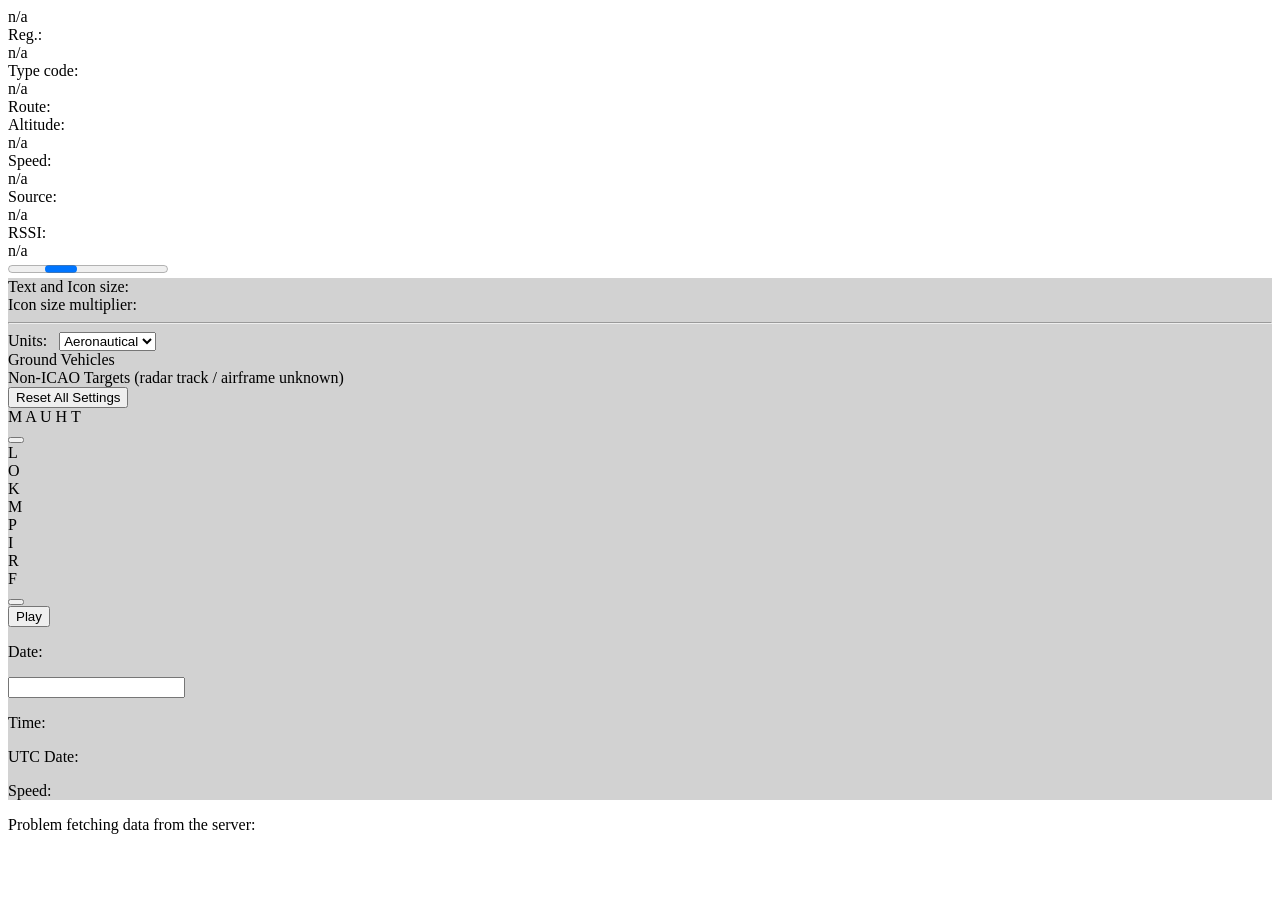
==== html/index.html @ 59467631 "Add M and A toggle Add Marine and Air toggle buttons to top menu" ====
﻿<!DOCTYPE HTML>
<html>
  <head>
    <meta name="description" content="tar1090 - ADS-B plane tracking interface">

    <meta charset="utf-8"/>
    <meta name="mobile-web-app-capable" content="yes">
    <meta name="apple-mobile-web-app-capable" content="yes">

    <meta name="viewport" content="user-scalable=no, initial-scale=1.0, minimum-scale=1.0, maximum-scale=1.0, minimal-ui" />

    <!-- HEAD_ANCHOR -->

    <!-- CSS_ANCHOR -->
    <link rel="stylesheet" href="libs/jquery-ui-1.13.2.min.css" type="text/css">
    <link rel="stylesheet" href="libs/ol-8.2.0.css" type="text/css" />
    <link rel="stylesheet" href="libs/ol-layerswitcher-4.1.1.css" type="text/css"/>
    <link rel="stylesheet" href="style.css" type="text/css" />

    <link rel="icon" type="image/png" href="images/tar1090-favicon.png">

    <title>tar1090</title>
  </head>

  <body>
    <!-- BODY_ANCHOR -->
    <div id="layout_container">

      <div id="highlighted_infoblock" style="pointer-events: none">
        <div class="highlightedTitle infoBlockSection">
          <div>
            <span class="identLarge"><span id="highlighted_callsign">n/a</span></span>
          </div>
          <div>
            <span class="identSmall"><span id="highlighted_pf_route"></span></span>
          </div>
        </div>
        <div class="infoBlockSection">
          <div>
            <div class="infoHeading"><span>Reg.: </span></div>
            <div class="infoData"><span id="highlighted_registration">n/a</span></div>
          </div>
          <div>
            <div class="infoHeading"><span>Type code: </span></div>
            <div class="infoData"><span id="highlighted_icaotype">n/a</span></div>
          </div>
          <div>
              <div id="routeRowHighlight" class="infoHeading"><span title="Reported flight origin and destination according to adsbdb.com">Route</span>:</div>
              <div class="infoData"><span id="highlighted_route"></span></div>
          </div>
          <div class="rSpacer">
          </div>
          <div>
            <div class="infoHeading"><span>Altitude: </span></div>
            <div class="infoData"><span id="highlighted_altitude">n/a</span></div>
          </div>
          <div>
            <div class="infoHeading"><span>Speed: </span></div>
            <div class="infoData"><span id="highlighted_speed">n/a</span></div>
          </div>
          <div class="rSpacer">
          </div>
          <div>
            <div class="infoHeading"><span>Source: </span></div>
            <div class="infoData"><span id="highlighted_source">n/a</span></div>
          </div>
          <div>
            <div class="infoHeading"><span>RSSI: </span></div>
            <div class="infoData"><span id="highlighted_rssi">n/a</span></div>
          </div>
        </div>
      </div>


      <div id="selected_infoblock" style="display: none">
        <div id="infoblock_close" class="infoblockCloseBox"></div>
        <div id="infoblock-container">

          <div class="highlightedTitle infoBlockSection">
            <div>
              <span class="identLarge" title="Callsign: Typically the air traffic control callsign or the aircraft's registration, as entered into the transponder by the pilot" id="selected_callsign">n/a</span>
            </div>
            <div id="selected_icao" title="ICAO hex ID: The aircraft's unique ICAO identification number shown in hexadecimal format as set in the aircrafts transponder (can be wrong, we will still display the data with the wrong hex)">
            </div>
            <div style="display: none" id="creditsSelected">
              <table class="infoSectionTable">
                <tr>
                  <td>
                    <span class=credits-image></span>
                  </td>
                  <td>
                    <span class=credits-text>aggregator.com</span>
                  </td>
                </tr>
              </table>
            </div>
          </div>
          <div id=anon_mlat_info class="infoBlockSection hidden">
            <div>
              <div class="infoHeading">
                <span>Non-ICAO hex, info:</span>
              </div>
            </div>
            <div class="rSpacer"></div>
            <div class="infoHeading">
              <span><a class="link" target="_blank" href="https://discussions.flightaware.com/t/flightaware-mlat-network-announcement/18874" rel="noreferrer">Anonymized MLAT result</a></span>
            </div>
            <div class="rSpacer"></div>
            <div class="rSpacer"></div>
            <div class="rSpacer"></div>
            <div class="rSpacer"></div>
            <div class="rSpacer"></div>
            <div class="rSpacer"></div>
            <div>
              <div class="infoHeading">
                <span>No <a class="link" target="_blank" href="https://en.wikipedia.org/wiki/Aviation_transponder_interrogation_modes#ICAO_24-bit_address" rel="noreferrer">ICAO 24 bit address</a></span>
              </div>
            </div>
          </div>
          <div id=tisb_info class="infoBlockSection hidden">
            <div class="infoHeading">
              <span>Non-ICAO hex, info:</span>
            </div>
            <div class="infoHeading">
              <span title="TIS-B link">
                <a class="link" target="_blank" href="https://skybrary.aero/articles/traffic-information-service-broadcast-tis-b" rel="noreferrer">ATC contact broadcast</a></span>
            </div>
            <div class="rSpacer">
            </div>
            <div class="infoHeading">
              This hex ID is dynamic and can't be connected to a type or registration
            </div>
            <div class="rSpacer">
            </div>
            <div class="infoHeading">
              Often corresponding MLAT contact for the same aircraft
            </div>
            <div class="infoHeading">
              <span>MLAT requires the contact to have a ModeS transponder and reception by 4 receivers</span>
            </div>
            <div class="infoHeading">
              <span><a class="link" target="_blank" href="https://en.wikipedia.org/wiki/Aviation_transponder_interrogation_modes#ICAO_24-bit_address" rel="noreferrer">What is a hex ID?</a></span>
            </div>
          </div>
          <div id=reg_info class="infoBlockSection">
            <table class="infoSectionTable">
              <tr id=pf_info_container class=>
                <td>
                  <div>
                    <span class="identMedium" id="selected_pf_info"> </span>
                  </div>
                </td>
              </tr>
              <tr id=photo_container>
                <td>
                  <div title="Aircraft Photo" id="selected_photo"></div>
                  <div id="copyrightInfo"></div>
                </td>
              </tr>
              <tr>
                <td>
                  <div class="infoHeading">
                    <span title="Registration: The alphanumeric registration code assigned by the country in which the aircraft is registered.">Reg.: </span>
                  </div>
                  <div class="infoData"><span id="selected_registration">n/a</span></div>
                </td>
              </tr>
              <tr>
                <td>
                  <div class="infoData">
                    <span title="Country of registration" id="selected_country">n/a</span>
                  </div>
                </td>
              </tr>
              <tr>
                <td>
                  <div class="infoHeading">
                    <span title="Database flags (military / PIA / LAD)">DB flags: </span>
                  </div>
                  <div class="infoData"><span id="selected_dbFlags">n/a</span></div>
                </td>
              </tr>
              <tr>
                <td>
                  <span class="infoHeading" title="ICAO type code (A320/B738)">Type: </span>
                  <span class="infoData" id="selected_icaotype"></span>
                </td>
              </tr>
              <tr>
                <td>
                  <span class="infoData" title="Year of Manufacture / Full Type" id="selected_typelong"></span>
                </td>
              </tr>
              <tr>
                <td>
                  <span class="infoData" title="" id="selected_ownop"></span>
                </td>
              </tr>
              <tr>
                <td>
                  <span class="infoHeading" title="ICAO type description (L/S/H Landplane/Seaplane/Helicopter 1/2/3/4 Number of P/T/J Reciprocating/Turboprop/Jet Engines">Type Desc.: </span>
                  <span class="infoData" id="selected_typedesc"></span>
                </td>
              </tr>
              <tr>
                <td>
                  <div class="infoHeading">
                    <span title="A 4-digit octal code assigned to the aircraft by Air Traffic Control">Squawk</span>:
                  </div>
                  <div class="infoData">
                    <span id="selected_squawk1"></span>
                  </div>
                </td>
              </tr>
              <tr id="routeRow" class="hidden">
                <td>
                  <div class="infoHeading">
                    <span title="Reported flight origin and destination according to adsbdb.com">Route</span>:
                  </div>
                  <div class="infoData">
                    <span id="selected_route"></span>
                  </div>
                </td>
              </tr>
              <tr id="photoLinkRow" class="hidden">
                <td>
                  <div class="infoHeading">
                    <span class="link" id="selected_photo_link"></span>
                  </div>
                </td>
              </tr>
            </table>
          </div>
          <button id="show_trace" type="button" class="greyButton">History</button>
          <div id="history_collapse" class="infoBlockSection" style="display: none">
            <div class="identSmall" id="trace_date">UTC day:
            </div>
            <div class="rSpacer">
            </div>
            <div>
              <input id=histDatePicker class="identSmall datepicker" value="Pick a date">
            </div>
            <div class="rSpacer">
            </div>
            <div>
              <button class="formButton" id="trace_back_1d">previous</button>
              <button class="formButton" id="trace_jump_1d">next</button>
            </div>
            <div class="rSpacer">
            </div>
            <div class="identSmall" id="leg_sel">
            </div>
            <div class="rSpacer">
            </div>
            <div>
              <button class="formButton" id="leg_prev">previous</button>
              <button class="formButton" id="leg_next">next</button>
            </div>
            <div class="rSpacer">
            </div>
            <div class="identSmall" id="trace_time">
            </div>
            <div class="rSpacer">
            </div>
            <div>
              <button class="formButton" id="tStop">stop</button>
              <button class="formButton" id="t1x">1x</button>
              <button class="formButton" id="t5x">5x</button>
            </div>
            <div class="rSpacer">
            </div>
            <div>
              <button class="formButton" id="t10x">10x</button>
              <button class="formButton" id="t20x">20x</button>
              <button class="formButton" id="t40x">40x</button>
            </div>
            <div class="rSpacer">
            </div>
            <div>
              Click on the trace line to start playback!
            </div>
          </div>
          <div class="sectionTitle">
            <div class="section-title-content">
              SPATIAL
            </div>
          </div>
          <div id=spatial_block class="infoBlockSection">
            <table class="infoSectionTable">
              <tr id=receiver_id_div class="infoBlockSection hidden">
                <td>
                  <span class="infoHeading" title="receiver id that supplied the position data">rId:</span>
                  <span class="infoData" id="receiver_id">n/a</span>
                </td>
              </tr>
              <tr>
                <td>
                  <span class="infoHeading" title="The speed of the aircraft over the ground.">Groundspeed:</span>
                  <span class="infoData" id="selected_speed1">n/a</span>
                </td>
              </tr>
              <tr>
                <td>
                  <span class="infoHeading" id="selected_altitude1_title" title="The uncorrected pressure-derived height of the aircraft above mean sea level (based on barometric pressure)">Baro. Altitude</span>:
                  <span class="infoData" id="selected_altitude1"></span>
                </td>
              </tr>
              <tr>
                <td>
                  <span class="infoHeading" id="selected_altitude_geom1_title" title="The geometric GPS derived altitude referenced to WGS84 ellipsoid (or reference EGM96 when enabled in the settings)">WGS84 Altitude</span>:
                  <span class="infoData" id="selected_altitude_geom1"></span>
                </td>
              </tr>
              <tr>
                <td>
                  <div class="infoHeading">
                    <span title="Rate of climb or descent">Vert. Rate</span>:
                  </div>
                  <div class="infoData">
                    <span id="selected_vert_rate">n/a</span>
                  </div>
                </td>
              </tr>

              <tr>
                <td>
                  <div class="infoHeading">
                    <span title="Direction the aircraft is traveling over the ground">Track</span>:
                  </div>
                  <div class="infoData">
                    <span id="selected_track1">n/a</span>
                  </div>
                </td>
              </tr>
              <tr>
                <td>
                  <div class="infoHeading">
                    <span title="Latitude and longitude coordinates of the aircraft's last known position">Pos.:</span>
                  </div>
                  <div class="infoData">
                    <span id="selected_position">n/a</span>
                  </div>
                </td>
              </tr>
              <tr>
                <td>
                  <div class="infoHeading">
                    <span title="Distance of the aircraft from your ADS-B site at its last known position">Distance</span>:
                  </div>
                  <div class="infoData">
                    <span id="selected_sitedist2">n/a</span>
                  </div>
                </td>
              </tr>


            </table>
          </div>
              <!-- SPATIAL -->

          <div class="sectionTitle">
            <div class="section-title-content">
              Signal
            </div>
          </div>
          <div class="infoBlockSection">

            <div>
              <div class="infoHeading">
                <span title="Data source for the reported aircraft data (e.g., ADS-B, MLAT, Other Mode S)">Source</span>:
              </div>
              <div class="infoData">
                <span id="selected_source">n/a</span>
              </div>
            </div>
            <div id="selected_showTrace_hide">
              <div>
                <div class="infoHeading">
                  <span title="Signal strength from this aircraft on your receiver in dBFS">RSSI</span>:
                </div>
                <div class="infoData">
                  <span id="selected_rssi1">n/a</span>
                </div>
              </div>
              <div>
                <div class="infoHeading">
                  <span title="Number of messages received from this aircraft per second (averaged over the last 2 update intervals)">Msg. Rate</span>:
                </div>
                <div class="infoData">
                  <span id="selected_message_rate">n/a</span>
                </div>
              </div>
              <div>
                <div class="infoHeading">
                  Messages:
                </div>
                <div class="infoData" id="selected_message_count">
                </div>
              </div>

              <div class="rSpacer">
              </div>

              <div>
                <div class="infoHeading">
                  <span title="Time in seconds since a position was received from this aircraft">Last Pos.</span>:
                </div>
                <div class="infoData">
                  <span id="selected_seen_pos">n/a</span>
                </div>
              </div>
              <div>
                <div class="infoHeading">
                  <span title="Time in seconds since a message was received from this aircraft">Last Seen</span>:
                </div>
                <div class="infoData">
                  <span id="selected_seen">n/a</span>
                </div>
              </div>
            </div>
          </div> <!-- Signal -->

          <div class="sectionTitle">
            <div class="section-title-content">
              FMS SEL
            </div>
          </div>
          <div class="infoBlockSection">
            <div>
              <div class="infoHeading">
                <span title="The selected altitude in the aircraft's flight management system">Sel. Alt.</span>:
              </div>
              <div class="infoData">
                <span id="selected_nav_altitude">n/a</span>
              </div>
            </div>
            <div>
              <div class="infoHeading">
                <span title="The selected heading in the aircraft's flight management system">Sel. Head.</span>:
              </div>
              <div class="infoData">
                <span id="selected_nav_heading">n/a</span>
              </div>
            </div>
          </div> <!-- FMS SEL -->

          <div class="sectionTitle">
            <div class="section-title-content">
              Wind
            </div>
          </div>
          <div class="infoBlockSection">
            <div>
              <div class="infoHeading">
                <span title="Calculated Wind speed">Speed</span>:
              </div>
              <div class="infoData">
                <span id="selected_ws">n/a</span>
              </div>
            </div>
            <div>
              <div class="infoHeading">
                <span title="Calculated wind is blowing out of this direction">Direction (from)</span>:
              </div>
              <div class="infoData">
                <span id="selected_wd">n/a</span>
              </div>
            </div>
            <div>
              <div class="infoHeading">
                <span title="Total (TAT) / Static (SAT/OAT) air temperature calculated using Mach and true airspeed">TAT / OAT</span>:
              </div>
              <div class="infoData">
                <span id="selected_temp">n/a</span>
              </div>
            </div>
          </div> <!-- Wind -->
          <div class="sectionTitle">
            <div class="section-title-content">
              Speed
            </div>
          </div>
          <div class="infoBlockSection">
            <div>
              <div class="infoHeading">
                <span title="The speed of the aircraft over the ground">Ground:</span>
              </div>
              <div class="infoData">
                <span id="selected_speed2">n/a</span>
              </div>
            </div>
            <div>
              <div class="infoHeading">
                <span title="True airspeed (the speed of the aircraft relative to the airmass in which it is flying)">True</span>:
              </div>
              <div class="infoData">
                <span id="selected_tas">n/a</span>
              </div>
            </div>
            <div>
              <div class="infoHeading">
                <span title="Indicated airspeed (the airspeed read directly from the airspeed indicator on the aircraft)">Indicated:</span>
              </div>
              <div class="infoData">
                <span id="selected_ias">n/a</span>
              </div>
            </div>
            <div>
              <div class="infoHeading">
                <span title="The ratio of the speed of the aircraft to the speed of sound in the surrounding space">Mach</span>:
              </div>
              <div class="infoData">
                <span id="selected_mach">n/a</span>
              </div>
            </div>
          </div>

          <div class="sectionTitle">
            <div class="section-title-content">
              Altitude
            </div>
          </div>
          <div class="infoBlockSection">
            <div>
              <div class="infoHeading">
                <span id="selected_altitude2_title" title="The uncorrected pressure-derived height of the aircraft above mean sea level (based on barometric pressure)">Barometric</span>:
              </div>
              <div class="infoData">
                <span id="selected_altitude2"></span>
              </div>
            </div>
            <div>
              <div class="infoHeading">
                <span title="Rate of climb or descent (derived from barometric altitude)">Baro. Rate</span>:
              </div>
              <div class="infoData">
                <span id="selected_baro_rate">n/a</span>
              </div>
            </div>
            <div>
              <div class="infoHeading">
                <span id="selected_altitude_geom2_title" title="The geometric GPS derived altitude referenced to WGS84 ellipsoid (or reference EGM96 when enabled in the settings)">WGS84</span>:
              </div>
              <div class="infoData">
                <span id="selected_altitude_geom2">n/a</span>
              </div>
            </div>
            <div>
              <div class="infoHeading fourColumnSection3">
                <span title="Rate of climb or descent (derived from avionics which may be inertial or GNSS/satellite-based)">Geom. Rate</span>:
              </div>
              <div class="infoData fourColumnSection4">
                <span id="selected_geom_rate">n/a</span>
              </div>
            </div>
            <div>
              <div class="infoHeading">
                <span title="The altimeter/QNH setting used by the aircraft's navigation systems">QNH</span>:
              </div>
              <div class="infoData">
                <span id="selected_nav_qnh">n/a</span>
              </div>
            </div>
          </div>

          <div class="sectionTitle">
            <div class="section-title-content">
              Direction
            </div>
          </div>
          <div class="infoBlockSection">
            <div>
              <div class="infoHeading">
                <span title="Direction the aircraft is traveling over the ground">Ground Track</span>:
              </div>
              <div class="infoData">
                <span id="selected_track2">n/a</span>
              </div>
            </div>
            <div>
              <div class="infoHeading">
                <span title="The aircraft's nose heading relative to true north">True Heading</span>:
              </div>
              <div class="infoData">
                <span id="selected_true_heading">n/a</span>
              </div>
            </div>
            <div>
              <div class="infoHeading">
                <span title="The aircraft's nose heading relative to magnetic north">Magnetic Heading</span>:
              </div>
              <div class="infoData">
                <span id="selected_mag_heading">n/a</span>
              </div>
            </div>
            <div>
              <div class="infoHeading">
                <span title="Magnetic Declination looked up from the World Magnetic Model">Magnetic Decl.</span>:
              </div>
              <div class="infoData">
                <span id="selected_mag_declination">n/a</span>
              </div>
            </div>
            <div>
              <div class="infoHeading">
                <span title="Rate of turn of the ground track">Track Rate</span>:
              </div>
              <div class="infoData">
                <span id="selected_trackrate">n/a</span>
              </div>
            </div>
            <div>
              <div class="infoHeading">
                <span title="The aircraft's roll angle">Roll</span>:
              </div>
              <div class="infoData">
                <span id="selected_roll">n/a</span>
              </div>
            </div>
          </div>

          <div class="sectionTitle">
            <div class="section-title-content">
              Stuff
            </div>
          </div>
          <div class="infoBlockSection">
            <div>
              <div class="infoHeading">
                <span title="The enabled navigation modes as reported by the aircraft (i.e., auto-pilot, Traffic Collision Avoidance System, altitude hold, approach, LNAV approach, and/or VNAV approach)">Nav. Modes</span>:
              </div>
              <div class="infoData">
                <span id="selected_nav_modes">n/a</span>
              </div>
            </div>
            <div>
              <div class="infoHeading">
                <span title="For ADS-B-equipped aircraft, the version of ADS-B to which the aircraft conforms, as reported by the aircraft">ADS-B Ver.</span>:
              </div>
              <div class="infoData">
                <span id="selected_version">n/a</span>
              </div>
            </div>
            <div>
              <div class="infoHeading">
                <span title="Aircraft category code as reported by the aircraft, this indicates the type of aircraft and, for airplanes, a relative indicator of its size">Category</span>:
              </div>
              <div class="infoData">
                <span id="selected_category">n/a</span>
              </div>
            </div>
            <div>
              <div class="infoHeading">
                <span id="selected_category_label">n/a</span>
              </div>
            </div>
          </div>

          <div class="sectionTitle">
            <div class="section-title-content">
              Accuracy
            </div>
          </div>
          <div class="infoBlockSection">
            <div>
              <div class="infoHeading">
                <span title="Navigation accuracy category of the position (95% bound on positions)">NAC<sub>P</sub></span>:
              </div>
              <div class="infoData">
                <span id="selected_nac_p">n/a</span>
              </div>
            </div>
            <div>
              <div class="infoHeading">
                <span title="Surveillance integrity level (probability of positions lying outside the claimed radius of containment)">SIL</span>:
              </div>
              <div class="infoData">
                <span id="selected_sil">n/a</span>
              </div>
            </div>
            <div>
              <div class="infoHeading">
                <span title="Navigation accuracy category of the velocity (95% bound on velocities)">NAC<sub>V</sub></span>:
              </div>
              <div class="infoData">
                <span id="selected_nac_v">n/a</span>
              </div>
            </div>
            <div>
              <div class="infoHeading">
                <span title="Whether the reported pressure altitude has been crosschecked against another source of pressure altitude">NIC<sub>BARO</sub></span>:
              </div>
              <div class="infoData">
                <span id="selected_nic_baro">n/a</span>
              </div>
            </div>
            <div>
              <div class="infoHeading">
                <span title="Radius of containment, the reported position of the aircraft is expected to be within this distance of the true position, with a failure rate defined by SIL">R<sub>C</sub></span>:
              </div>
              <div class="infoData">
                <span id="selected_rc">n/a</span>
              </div>
            </div>


          </div>

          <div class="bottom-info-container">
            <div class="bottom-info-text"> Learn more about Mode S data type by hovering over each data label.</div>
          </div>
          <div>
              <div class="infoHeading">
                  <span >Pos. epoch</span>:
              </div>
              <div class="infoData">
                  <span id="selected_pos_epoch">n/a</span>
              </div>
          </div>

          <div class="sectionTitle">
            <div class="section-title-content">
              Export KML
            </div>
          </div>
          <button id="export_kml_geom" onclick='exportKML("geom")'>geometric altitude (EGM96)</button>
          <button id="export_kml_geom_avg" onclick='exportKML("geom_avg")'>baro + avg.(EGM96 - baro)</button>
          <button id="export_kml_baro" onclick='exportKML("baro")'>uncorrected pressure alt.</button>

        </div>
      </div> <!-- selected_infoblock -->

      <div id="loader">
          <progress id="loader_progress"></progress>
      </div>

      <div id="map_container" style="background-color:#D2D2D2;">
        <!-- MAP_CONTAINER_ANCHOR -->
        <div id="map_canvas" style="background-color:#D2D2D2;">
        </div>
        <div id="iconTestCanvas" style="background-color:#D2D2D2;display:none;">
        </div>

        <div id="settings_infoblock">
          <div id="settings_close" class="settingsCloseBox"></div>
          <div class="settingsOptionContainer">
            <div class="settingsText">Text and Icon size:</div>
          </div>
          <div style="display: block; width: 100%;" id="userScaleSlider"></div>
          <div class="settingsOptionContainer">
            <div class="settingsText">Icon size multiplier:</div>
          </div>
          <div style="display: block; width: 100%;" id="iconScaleSlider"></div>
          <div class="rSpacer">
            <hr />
          </div>
          <div id="settingsLeft" class="settingsColumn">
            <div class="settingsOptionContainer">
              <label for="units_selector"><span class="infoBlockTitleText">Units:&nbsp;&nbsp;</span></label>
              <select name="units_selector" id="units_selector">
                <option value="nautical">Aeronautical</option>
                <option value="metric">Metric</option>
                <option value="imperial">Imperial</option>
              </select>
            </div>
            <div class="settingsOptionContainer">
              <div class="settingsCheckbox" id="groundvehicle_filter"></div>
              <div class="settingsText">Ground Vehicles</div>
            </div>
            <div class="settingsOptionContainer">
              <div class="settingsCheckbox" id="blockedmlat_filter"></div>
              <div class="settingsText">Non-ICAO Targets (radar track / airframe unknown) </div>
            </div>
          </div>
          <div id="settingsRight" class="settingsColumn">
            <div class="settingsOptionContainer">
              <button class="formButton" onclick="resetSettings();">Reset All Settings</button>
            </div>
          </div>
        </div>
        <div style="display: none" id="credits">
          <span class=credits-image></span>
          <span class=credits-text>aggregator.com</span>
        </div>
        <div id="header_top" class="infoHeading">
          <div class="buttonContainer">
            <span id="M" title="Toggle (M)arine / Ships" class="button activeButton" onclick="toggleMarine();"><span class="buttonText">M</span></span>
            <span id="A" title="Toggle (A)ir / Aircraft" class="button activeButton" onclick="toggleAir();"><span class="buttonText">A</span></span>
            <span id="U" title="only show the U2 and other military planes" class="button inActiveButton" onclick="toggleMilitary();"><span class="buttonText">U</span></span>
            <span id="H" title="(H)ome / Reset Map" class="button inActiveButton" onclick="resetMap();"><span class="buttonText">H</span></span>
            <span id="T" title="All (T)racks" class="button inActiveButton" onclick="selectAllPlanes();"><span class="buttonText">T</span></span>
          </div>
        </div>
        <div id="header_side" class="infoHeading">
          <div class="buttonContainer">
            <div id="toggle_sidebar_control">
              <button id="toggle_sidebar_button" class="show_sidebar sidebar_button " title="Toggle Sidebar"></button>
            </div>
            <div id="expand_sidebar_control">
              <button id="expand_sidebar_button" class="sidebar_button" title="Expand Sidebar" style="display: none;"></button>
            </div>
            <div id="fullscreenButton" class="svgButton fullscreenButton"></div>
            <div id="settingsCog" class="svgButton settingsCog"></div>
            <div id="L" title="Toggle (L)abels" class="button inActiveButton" onclick="toggleLabels();"><span class="buttonText">L</span></div>
            <div id="O" title="Toggle Label Extensi(O)ns" class="button inActiveButton" onclick="toggleExtendedLabels();"><span class="buttonText">O</span></div>
            <div id="K" title="Toggle Trac(K) Labels" class="button inActiveButton" onclick="toggleTrackLabels();"><span class="buttonText">K</span></div>
            <div class="buttonSpacer">
            </div>
            <div style="display: none" id="B" title="Toggle Map (B)rightness" class="button inActiveButton" onclick="toggles['MapDim'].toggle();"><span class="buttonText">B</span></div>
            <div class="buttonSpacer">
            </div>
            <div style="display: none" id="V" title="Table: only show aircraft in current (V)iew" class="button inActiveButton" onclick="toggleTableInView();"><span class="buttonText">V</span></div>
            <div id="M" title="Toggle (M)ultiSelect" class="button inActiveButton" onclick="toggleMultiSelect();"><span class="buttonText">M</span></div>
            <div class="buttonSpacer">
            </div>
            <div id="P" title="(P)ersistence mode" class="button inActiveButton" onclick="togglePersistence();"><span class="buttonText">P</span></div>
            <div id="I" title="(I)solate: only show selected aircraft" class="button inActiveButton" onclick="toggleIsolation();"><span class="buttonText">I</span></div>
            <div class="buttonSpacer">
            </div>
            <div id="R" title="Follow a (R)andom plane!" class="button inActiveButton" onclick="followRandomPlane();"><span class="buttonText">R</span></div>
            <div id="F" title="(F)ollow" class="button inActiveButton" onclick="toggleFollow();"><span class="buttonText">F</span></div>
          <!--< div id="RP" title="Replay" class="button inActiveButton" onclick="showReplayBar();"><span class="buttonText">RP</span></div>-->
          </div>
        </div>
        <div id="altitude_chart" class="ol-unselectable ol-control altitudeFeet">
          <button id="altitude_chart_button"></button>
        </div>
        <div id="replayBar">
          <button id="replayPlay" >Play</button>
          <p id="replayDateHint" >Date:</p>
          <p id="replayDateHintLocal" ></p>
          <input type="text" class="datepicker" id="replayDatepicker" >
          <p id="replayTimeHint"  >Time:</p>
          <p id="hourSelect"></p>
          <p id="minuteSelect"></p>
          <p id="replayTimeZone">UTC Date:</p>
          <p id="replaySpeedHint">Speed:</p>
          <p id="replaySpeedSelect"></p>
          <p id="replayLoading"></p>
          <p></p>
        </div> <!-- replayBar -->

      </div> <!-- map_container-->

      <div id="sidebar_container" style="display: none; height: 100%;">
        <div id="splitter" class="ui-resizable-handle ui-resizable-w" style="display: none;"></div>
        <div id="sidebar_canvas">

          <div id="sidebar-table">
            <table style="width: 100%">
              <tr>
                <td>
                  <button id="shrink_sidebar_button" class="shrink_sidebar hidden sidebar_button" title="Show Map"></button>
                </td>
              </tr>

              <tr id='aggregator_header' class="infoblock_row hidden">
                <td style="text-align: center">
                  <div>
                    <span class="largeText">Improve Coverage:<br><a class="largeText" target="_blank" href="https://aggregator.com/how-to-feed/">aggregator.com</a></span>
                  </div>
                  <div class="rSpacer"></div>
                  <div class="rSpacer"></div>
                  <div class="rSpacer"></div>
                  <div>
                    <span class="largeText">
                      <a class="largeText" target="_blank" href="https://aggregator.com/faq/">FAQ</a>
                      &emsp;&emsp;
                      <a class="largeText" target="_blank" href="https://aggregator.com/map-help/">Map Help</a>
                    </span>
                  </div>
                  <div class="rSpacer">
                  </div>
                </td>
              </tr>
              <tr id="imageConfigHeader" class="infoblock_row hidden">
                <td style="text-align: center">
                  <div>
                    <span class="largeText"><a id="imageConfigLink" class="largeText" target="_blank" href="/">ADSB Feeder Image Config</a></span>
                  </div>
                </td>
              </tr>

              <tr class="infoblock_heading">
                <td style="text-align: right" class="infoBlockTitleText">
                  <span id="webinterface_pre"></span>
                  <span class="link"><a href="https://github.com/wiedehopf/tar1090#tar1090" target="_blank" id="webinterface_link">tar1090</a></span>
                  <span id="webinterface_version"></span>
                  <span id="decoder_pre"></span>
                  <span class="link"><a href="" target="_blank" id="decoder_link"></a></span>
                  <span id="decoder_version"></span>
                </td>
              </tr>
              <tr class="rSpacer">
                <td></td>
              </tr>
              <tr><td>
              <table style="width: 100%" id="mp3player" class="hidden"></table>
              </td></tr>
              <tr>
                <td>
                  <table style="width: 100%">
                    <tr class="infoblock_heading">
                      <td style="width: 50%"><span class="infoBlockTitleText">Total Aircraft:</span> <span id="dump1090_total_ac">n/a</span></td>
                      <td id="dump1090_message_rate_td"><span class="infoBlockTitleText">Messages:</span> <span id="dump1090_message_rate">n/a</span>/sec</td>
                    </tr>
                    <tr class="infoblock_body">
                      <td style="width: 50%"><span id="with_positions" class="infoBlockTitleText">With Position:</span> <span id="dump1090_total_ac_positions">n/a</span></td>
                      <td id="dump1090_total_history_td"><span class="infoBlockTitleText">History:</span> <span id="dump1090_total_history">n/a</span> positions</td>
                    </tr>
                  </table>
                  <table style="width: 100%" id="infoblock_altimeter" class="hidden">
                    <tr>
                      <td>
                        <form id="altimeter_form">
                          <span class="infoBlockTitleText">Altimeter:</span>
                          <span> <input id="altimeter_input" type="number" step="0.01" value="29.92" class="searchInput"></span>
                          <span> <button class="formButton" type="submit">Set</button></span>
                          <span> <button class="formButton" type="button" id="altimeter_set_standard">Standard</button>
                          <span> <button class="formButton" type="button" disabled id="altimeter_set_selected">From Plane</button>
                        </form>
                      </td>
                    </tr>
                  </table>
                </td>
              </tr>
            </table>

            <!-- ABOVE_TABS_ANCHOR -->

            <div id="tabs" style="min-height: 10px; overflow: auto">
              <ul>
                <li><a href="#tab-search">Search</a></li>
                <li><a href="#tab-filters">Filters</a></li>
                <li><a href="#tab-columns">Columns</a></li>
              </ul>
              <div id="tab-search">
                <table id="tab-search-table" cellpadding="0" cellspacing="0">
                  <tr>
                    <td>
                      <form id="search_form">
                        <div class="infoBlockTitleText">Search:</div>
                        <input id="search_input" name="searchBox" type="text" class="searchInput" maxlength="128" title="Searches on the hex ID, callsign, registration, and type.">
                        <button class="formButton" type="submit">Search</button>
                        <button class="formButton" type="button" id="search_clear_button">Clear Search</button>
                      </form>
                    </td>
                  </tr>
                  <tr>
                    <td>
                      <form id="jump_form">
                        <div class="infoBlockTitleText">Jump to Airport or Latitude, Longitude:</div>
                        <input id="jump_input" name="jumpBox" type="text" class="searchInput" maxlength="128" title="Search by airport code like KATL, ZBAA, or LAX">
                        <button class="formButton" type="submit">Jump</button>
                        <button class="formButton" type="button" id="jump_clear_button">Clear</button>
                      </form>
                    </td>
                  </tr>
                </table>
                <div class="warning" id="search_warning" style="display:none">
                </div>
              </div>
              <div id="tab-filters">
                <table cellpadding="0" cellspacing="0" id="filterTable">
                  <tbody>
                    <tr>
                      <td>
                        <form id="altitude_filter_form">
                          <div class="infoBlockTitleText">Filter by altitude:</div>
                          <input id="altitude_filter_min" name="minAltitude" type="text" class="altitudeFilterInput" maxlength="6">
                          <label for="altitude_filter_min" class="altitudeUnit"></label>
                          <span> to </span>
                          <input id="altitude_filter_max" name="maxAltitude" type="text" class="altitudeFilterInput" maxlength="6">
                          <label for="altitude_filter_max" class="altitudeUnit"></label>
                          <button class="formButton" type="submit">Filter</button>
                          <button class="formButton" id="altitude_filter_reset_button">Reset</button>
                        </form>
                      </td>
                    </tr>
                  </tbody>
                </table>
                <table style="width: 100%" cellpadding="0" cellspacing="0" id="filterTable2">
                  <tbody>

                    <tr>
                      <td>
                        <form id="source_filter_form">
                          <div class="infoBlockTitleText">Filter by source:</div>
                          <table>
                            <tr><td>
                              <ol id="sourceFilter" class="buttonFilter"></ol>
                            </td></tr>
                            <tr><td>
                              <button class="formButton" type="submit">Filter</button>
                              <button class="formButton" id="source_filter_reset_button">Reset</button>
                            </td></tr>
                          </table>
                        </form>
                      </td>
                    </tr>

                    <tr>
                      <td>
                        <form id="flag_filter_form">
                          <div class="infoBlockTitleText">Filter by DB flags:</div>
                          <table>
                            <tr><td>
                              <ol id="flagFilter" class="buttonFilter"></ol>
                            </td></tr>
                            <tr><td>
                              <button class="formButton" type="submit">Filter</button>
                              <button class="formButton" id="flag_filter_reset_button">Reset</button>
                            </td></tr>
                          </table>
                        </form>
                      </td>
                    </tr>
                  </tbody>
                </table>
                <table cellpadding="0" cellspacing="0" id="filterTable3">
                  <tbody>
                  </tbody>
                </table>
              </div>
              <div id="tab-columns">
                <ul id="sortableColumns"></ul>
              </div>
            </div>

            <table id="planesTable" style="width: 100%">
            </table>

            <div id="legend" class="legend">
            </div>

            <!-- BELOW_LEGEND_ANCHOR -->
          </div>

        </div> <!-- sidebar_canvas -->

      </div> <!-- sidebar_container -->

    </div> <!-- layout_container -->

    <div id="update_error" class="hidden error_box">
      Problem fetching data from the server:<br>
      <span id="update_error_detail"></span>
    </div>

    <div id="timers_paused" class="hidden error_box">
      <span id="timers_paused_detail"></span>
    </div>

    <div id="generic_error" class="hidden error_box">
      <span id="generic_error_detail"></span><br>
    </div>

    <div id="inaccurate_warning" class='identSmall hidden inaccurate_warning' ></div>
    <div id="js_error" class="hidden"></div>
    <div id="container_splitter"></div>

    <script>let databaseFolder = "db2";</script>
    <!-- JS_ANCHOR1 -->
    <script src="libs/jquery-3.6.1.min.js"></script>
    <script src="libs/elm-pep-01.js"></script>
    <script src="libs/jquery-ui-1.13.2.min.js"></script>
    <script src="libs/jquery.ui.touch-punch-1.0.8.js"></script>
    <script src="libs/zstddec-tar1090-0.0.5.js"></script>

    <!-- ol-custom bundling created using https://github.com/wiedehopf/ol-rollup-->
    <script src="libs/ol-custom-10.6.1.js"></script>

    <!-- JS_ANCHOR2 -->
    <script src="early.js"></script>

    <script src="defaults.js"></script>
    <script src="config.js"></script>
    <script src="dbloader.js"></script>
    <script src="registrations.js"></script>
    <script src="formatter.js"></script>
    <script src="flags.js"></script>
    <script src="layers.js"></script>
    <script src="geomag2020.js"></script>
    <script src="markers.js"></script>

    <!-- JS_ANCHOR3 -->
    <script src="planeObject.js"></script>
    <script src="script.js"></script>

    <link rel="preload" as="image" crossOrigin="anonymous" href="images/sprites.png">

  </body>
</html>
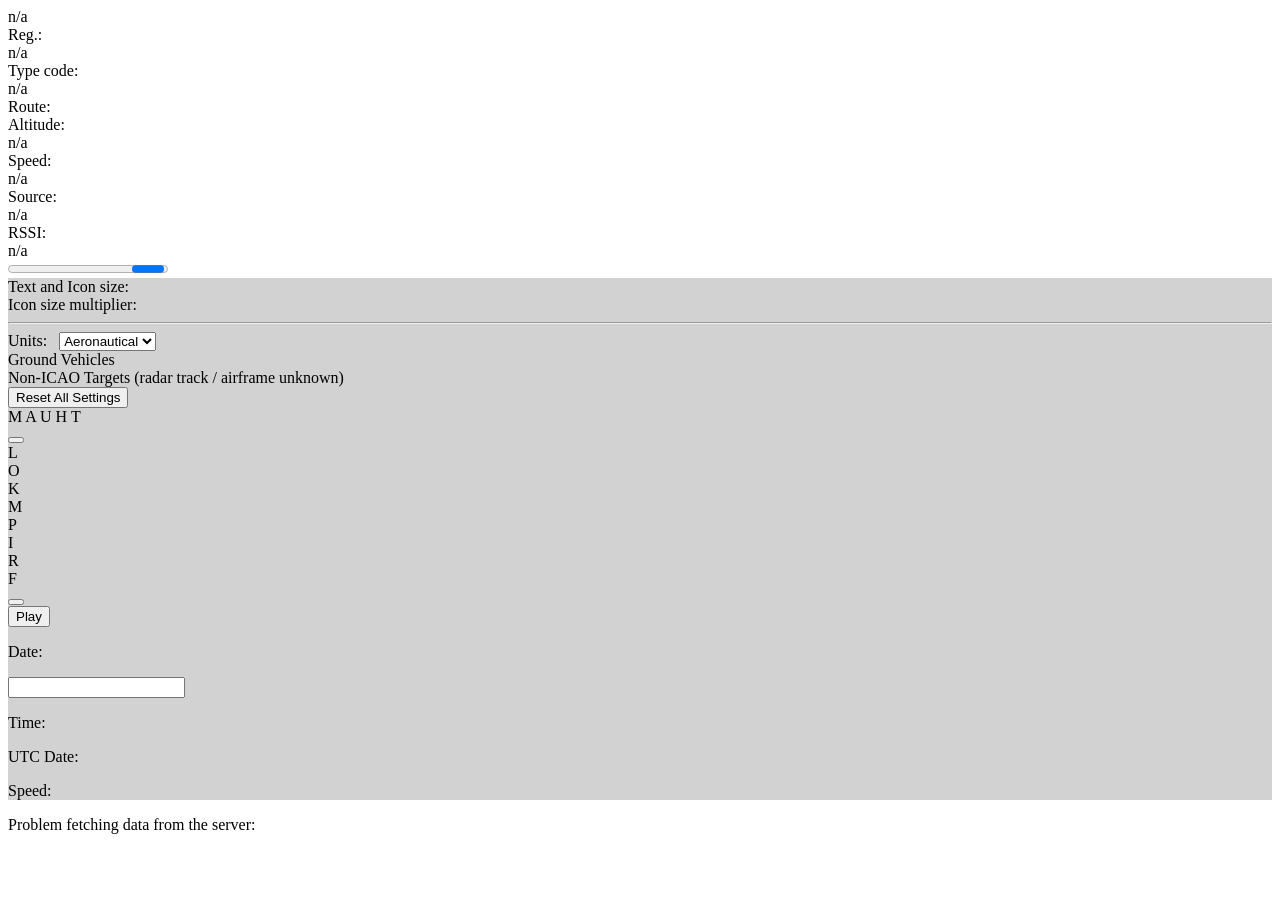
==== commit c4bbb0f3: "Update M and A filtering Also removed DB Flags row from side info block" ====
--- a/html/index.html
+++ b/html/index.html
@@ -1,4 +1,4 @@
-﻿<!DOCTYPE HTML>
+<!DOCTYPE HTML>
 <html>
   <head>
     <meta name="description" content="tar1090 - ADS-B plane tracking interface">
@@ -174,14 +174,6 @@
               </tr>
               <tr>
                 <td>
-                  <div class="infoHeading">
-                    <span title="Database flags (military / PIA / LAD)">DB flags: </span>
-                  </div>
-                  <div class="infoData"><span id="selected_dbFlags">n/a</span></div>
-                </td>
-              </tr>
-              <tr>
-                <td>
                   <span class="infoHeading" title="ICAO type code (A320/B738)">Type: </span>
                   <span class="infoData" id="selected_icaotype"></span>
                 </td>
@@ -786,7 +778,7 @@
           <div class="buttonContainer">
             <span id="M" title="Toggle (M)arine / Ships" class="button activeButton" onclick="toggleMarine();"><span class="buttonText">M</span></span>
             <span id="A" title="Toggle (A)ir / Aircraft" class="button activeButton" onclick="toggleAir();"><span class="buttonText">A</span></span>
-            <span id="U" title="only show the U2 and other military planes" class="button inActiveButton" onclick="toggleMilitary();"><span class="buttonText">U</span></span>
+            <span id="U" title="only show military, search & rescue and law enforcement traffic" class="button inActiveButton" onclick="toggleMilitary();"><span class="buttonText">U</span></span>
             <span id="H" title="(H)ome / Reset Map" class="button inActiveButton" onclick="resetMap();"><span class="buttonText">H</span></span>
             <span id="T" title="All (T)racks" class="button inActiveButton" onclick="selectAllPlanes();"><span class="buttonText">T</span></span>
           </div>
@@ -881,16 +873,15 @@
                 </td>
               </tr>
 
-              <tr class="infoblock_heading">
-                <td style="text-align: right" class="infoBlockTitleText">
-                  <span id="webinterface_pre"></span>
-                  <span class="link"><a href="https://github.com/wiedehopf/tar1090#tar1090" target="_blank" id="webinterface_link">tar1090</a></span>
-                  <span id="webinterface_version"></span>
-                  <span id="decoder_pre"></span>
-                  <span class="link"><a href="" target="_blank" id="decoder_link"></a></span>
-                  <span id="decoder_version"></span>
-                </td>
-              </tr>
+			  <tr class="infoblock_heading">
+			    <td style="text-align: right" class="infoBlockTitleText">
+			      <a href="https://www.mlat.uk" target="_blank" id="webinterface_link">
+			        <img src="https://www.mlat.uk/user/themes/quark/images/logo/mlat%20uk%20logo%20new.png"
+			             alt="mlat.uk"
+			             style="height:36px; vertical-align:right;">
+			      </a>
+			    </td>
+			  </tr>
               <tr class="rSpacer">
                 <td></td>
               </tr>
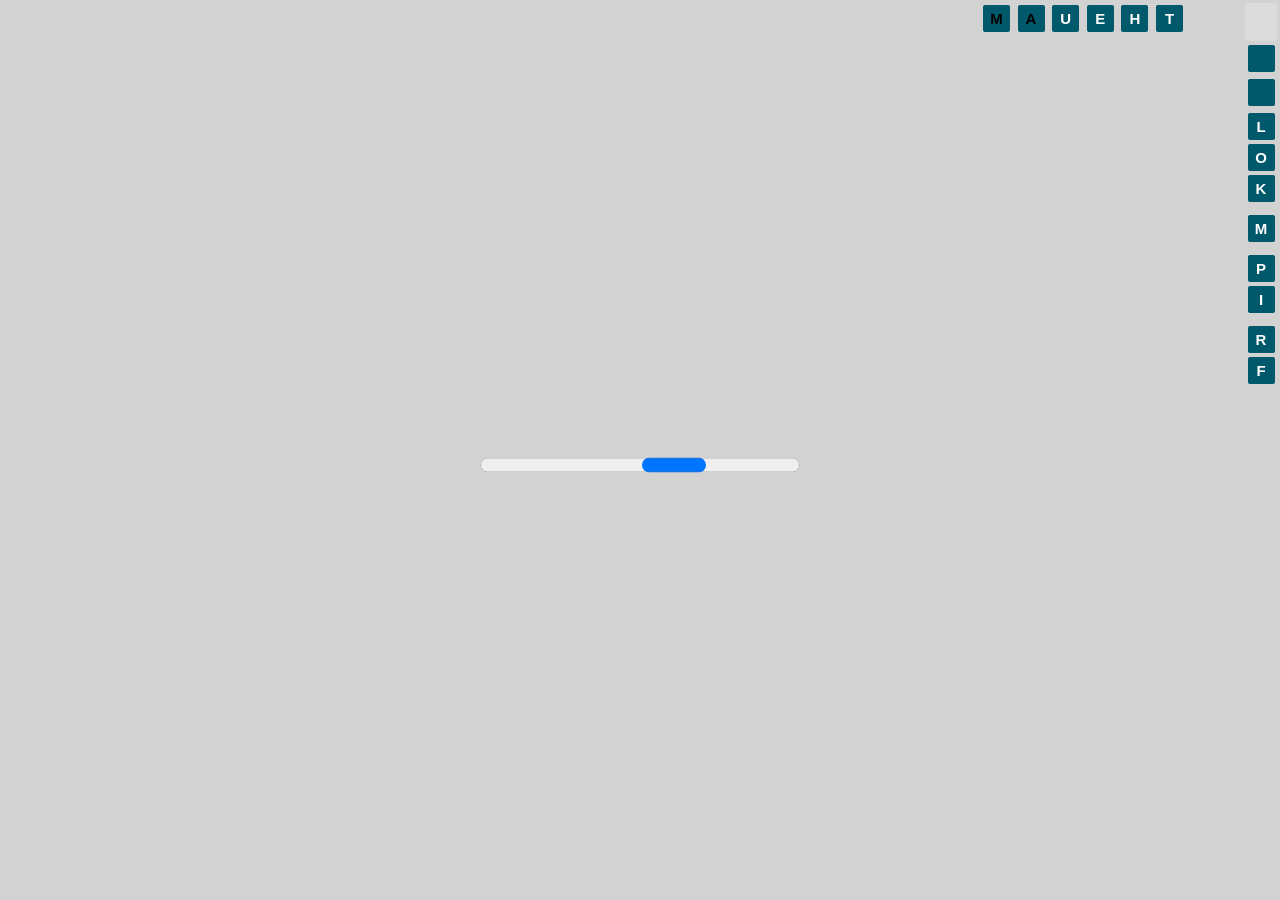
==== commit 22964b22: "Update index.html" ====
--- a/html/index.html
+++ b/html/index.html
@@ -776,9 +776,10 @@
         </div>
         <div id="header_top" class="infoHeading">
           <div class="buttonContainer">
-            <span id="M" title="Toggle (M)arine / Ships" class="button activeButton" onclick="toggleMarine();"><span class="buttonText">M</span></span>
-            <span id="A" title="Toggle (A)ir / Aircraft" class="button activeButton" onclick="toggleAir();"><span class="buttonText">A</span></span>
+            <span id="M" title="Toggle Marine / Ships" class="button activeButton" onclick="toggleMarine();"><span class="buttonText">M</span></span>
+            <span id="A" title="Toggle Air / Aircraft" class="button activeButton" onclick="toggleAir();"><span class="buttonText">A</span></span>
             <span id="U" title="only show military, search & rescue and law enforcement traffic" class="button inActiveButton" onclick="toggleMilitary();"><span class="buttonText">U</span></span>
+			<span id="E" title="only show emergency" class="button inActiveButton" onclick="toggleEmergency();"><span class="buttonText">E</span></span>
             <span id="H" title="(H)ome / Reset Map" class="button inActiveButton" onclick="resetMap();"><span class="buttonText">H</span></span>
             <span id="T" title="All (T)racks" class="button inActiveButton" onclick="selectAllPlanes();"><span class="buttonText">T</span></span>
           </div>
@@ -802,7 +803,7 @@
             <div class="buttonSpacer">
             </div>
             <div style="display: none" id="V" title="Table: only show aircraft in current (V)iew" class="button inActiveButton" onclick="toggleTableInView();"><span class="buttonText">V</span></div>
-            <div id="M" title="Toggle (M)ultiSelect" class="button inActiveButton" onclick="toggleMultiSelect();"><span class="buttonText">M</span></div>
+            <div id="M" title="Toggle MultiSelect" class="button inActiveButton" onclick="toggleMultiSelect();"><span class="buttonText">M</span></div>
             <div class="buttonSpacer">
             </div>
             <div id="P" title="(P)ersistence mode" class="button inActiveButton" onclick="togglePersistence();"><span class="buttonText">P</span></div>
--- a/html/style.css
+++ b/html/style.css
@@ -0,0 +1,935 @@
+:root {
+    --SCALE: 1;
+    --BGCOLOR1: #F8F8F8;
+    --BGCOLOR2: #CCCCCC;
+    --ACCENT: #00596b;
+    --FS1: calc( 10px * var(--SCALE));
+    --FS2: calc( 13px * var(--SCALE));
+    --FS3: calc( 17px * var(--SCALE));
+    --TXTCOLOR1: #003f4b;
+    --TXTCOLOR2: #050505;
+    --TXTCOLOR3: #101010;
+}
+
+html, body {
+    -ms-overflow-style: -ms-autohiding-scrollbar;
+    margin: calc( 0px * var(--SCALE));
+    padding: calc( 0px * var(--SCALE));
+    background: var(--BGCOLOR1);
+    background-color: var(--BGCOLOR1);
+    font-family: "Helvetica Neue", Helvetica, Verdana, sans-serif;
+    font-size: var(--FS2);
+    overflow: hidden;
+    height: 100%;
+    color: var(--TXTCOLOR2);
+}
+
+select {
+    font-size: var(--FS2);
+    height: calc(22px * var(--SCALE));
+}
+
+#planesTable {
+    font-size: var(--FS2);
+    white-space: nowrap;
+    cursor: default;
+}
+
+#layout_container {
+    display: flex;
+    height: 100%;
+}
+
+#selected_infoblock {
+    position: absolute;
+    left: 0px;
+    bottom: 0px;
+    width:  calc(180px * var(--SCALE));
+    height: 100%;
+    overflow: auto;
+    z-index: 1;
+    background-color: var(--BGCOLOR1);
+}
+.aggregator-selected-bg:before {
+    content: ' ';
+    position:absolute;
+    display:block;
+    left:0;
+    top:0;
+    width:100%;
+    height:100%;
+    background-size: calc( 148 * var(--SCALE)) calc( 148 * var(--SCALE));
+    background-repeat: no-repeat;
+    background-position: calc( 7px * var(--SCALE)) calc( 108px * var(--SCALE));
+    background-image: url("images/aggregator-logo.png");
+    z-index:2;
+    opacity: 0.12;
+}
+#infoblock-container {
+    position:relative;
+    overflow: auto;
+    height: 100%;
+    z-index:3;
+}
+#sidebar_canvas {
+    padding: calc( 5px * var(--SCALE));
+    overflow: auto;
+}
+
+#sidebar_container {
+    display: flex;
+    flex-direction: column;
+    left: calc( 0px * var(--SCALE)) !important;
+    height: 100%;
+}
+
+
+#map_container {
+    flex: 1 1 auto;
+    position: relative;
+    height: 100%;
+}
+
+#map_canvas {
+    position: absolute;
+    width: 100%;
+    height: 100%;
+}
+#iconTestCanvas {
+    position: absolute;
+    width: 100%;
+    height: 100%;
+}
+
+.sidebar_button {
+    width: calc( 32px * var(--SCALE));
+    height: calc( 38px * var(--SCALE));
+    border-radius: calc( 2px * var(--SCALE));
+    background-color: rgba(255,255,255,.2);
+
+    cursor: pointer;
+    background-size: calc( 26px * var(--SCALE)) calc( 30px * var(--SCALE));
+    background-repeat: no-repeat;
+    background-position: center;
+
+    border: none;
+}
+
+#toggle_sidebar_button.show_sidebar {
+    transform: scaleX(-1);
+    background-image: url("images/hide_sidebar.png");
+}
+
+#toggle_sidebar_button.hide_sidebar {
+    background-image: url("images/hide_sidebar.png");
+}
+
+#shrink_sidebar_button {
+    background-image: url("images/hide_sidebar.png");
+}
+
+#expand_sidebar_button {
+    transform: scaleX(-1);
+    background-image: url("images/hide_sidebar.png");
+}
+
+
+#credits {
+    display: flex;
+    align-items: center;
+    justify-content: center;
+    opacity: 0.8;
+    position: absolute;
+    bottom: calc( 10px * var(--SCALE));
+    left: calc(50% - 60px * var(--SCALE));
+}
+.credits-text {
+    font-size: var(--FS2);
+}
+.credits-image {
+    display: block;
+    width: calc( 24px * var(--SCALE));
+    height: calc( 24px * var(--SCALE));
+    background-size: calc( 24px * var(--SCALE)) calc( 24px * var(--SCALE));
+    background-repeat: no-repeat;
+    background-position: 0;
+    background-color: transparent;
+    border: none;
+    background-image: url("images/aggregator-logo.png");
+    z-index: 99;
+    opacity: 0.7;
+    margin: 4px;
+}
+.withOverflowingBackground::before {
+   z-index: -1;
+   background-image: url(https://www.exratione.com/assets/color_background.png);
+}
+
+#splitter {
+    cursor: ew-resize;
+    display: block;
+    position: absolute;
+    z-index: 99;
+    top:  calc( 5px * var(--SCALE));
+    left: calc( 0px * var(--SCALE));
+    float: right;
+    width: calc( 30px * var(--SCALE));
+    height: calc( 30px * var(--SCALE));
+    background-size: calc( 30px * var(--SCALE)) calc( 30px * var(--SCALE));
+    background-repeat: no-repeat;
+    background-color: transparent;
+    border: none;
+    background-image: url("images/toggle-width.png");
+    background-size: cover;
+    transform: scaleX(-1);
+}
+
+#splitter-infoblock {
+    cursor: ns-resize;
+    display: inline-block;
+    position: absolute	;
+    top: calc( 0px * var(--SCALE));
+    right: 0;
+    margin-left: auto;
+    width: calc( 24px * var(--SCALE));
+    height: calc( 4px * var(--SCALE));
+    background-size: calc( 24px * var(--SCALE)) calc( 25px * var(--SCALE));
+    background-repeat: no-repeat;
+    background-position: calc( 0px * var(--SCALE));
+    border: none;
+    width: 100%;
+    border-bottom: #234c75;
+    background-color: #65819e;
+    border-bottom-width: calc( 1px * var(--SCALE));
+    border-bottom-style: solid;
+}
+
+/* remove the blue highlighting around the map buttons */
+.ol-control button {
+    outline: none;
+    z-index: 999;
+}
+
+.ol-zoom-in {
+    background-image: url("images/zoom-in.png");
+    background-size: cover;
+    color:transparent !important;
+    width: calc( 25px * var(--SCALE)) !important;
+    height: calc( 25px * var(--SCALE)) !important;
+    background-color: transparent !important;
+    margin-bottom: calc( 5px * var(--SCALE)) !important;
+}
+
+.ol-zoom-out {
+    background-image: url("images/zoom-out.png");
+    background-size: cover;
+    color:transparent !important;
+    width: calc( 25px * var(--SCALE)) !important;
+    height: calc( 25px * var(--SCALE)) !important;
+    background-color: transparent !important;
+}
+
+.ol-zoom {
+    background-color: transparent !important;
+    left: calc(100% - calc( 65px * var(--SCALE)));
+    top: calc(100% - calc( 85px * var(--SCALE)));
+}
+
+.ol-attribution {
+    font-size: var(--FS1);
+}
+
+.warning {
+    margin-top: 1em;
+    border: calc( 2px * var(--SCALE)) solid yellow;
+    background-color: #FFFFA3;
+    padding: calc( 5px * var(--SCALE));
+    color: black;
+}
+
+.error_box {
+    position: absolute; bottom: calc( 90px * var(--SCALE)); left: calc( 25px * var(--SCALE)); border: calc( 2px * var(--SCALE)) solid red;
+    background-color: #FFFFA3; opacity: 0.75; filter:alpha(opacity=75); padding: calc( 5px * var(--SCALE));
+    color: black;
+    font-weight: bold;
+    font-size: var(--FS3);
+    line-height: 150%;
+    text-align: center;
+}
+
+.inaccurate_warning {
+    position: absolute; top: calc( 25px * var(--SCALE)); left: calc( 280px * var(--SCALE));
+    width: 50%;
+    background-color: var(--BGCOLOR1);
+    padding: calc( 5px * var(--SCALE));
+}
+
+#js_error {
+    position: absolute;
+    bottom: 5px;
+    left: 5px;
+    border: calc( 2px * var(--SCALE)) solid red;
+    background-color: #FFFFA3; opacity: 0.75; filter:alpha(opacity=75); padding: calc( 5px * var(--SCALE));
+    color: black;
+    font-size: var(--FS2);
+    line-height: 150%;
+    text-align: center;
+    z-index: 999;
+    white-space: pre-line;
+}
+
+#loader {position: absolute; width: 25%; height: 30px; z-index: 9999; top: 50%; left: 37.5%}
+#loader_progress { width:  100%; height: 100%; position: absolute; }
+
+
+.aircraft_table_header {
+    background-color: var(--ACCENT);
+    color: #FFFFFF;
+    cursor: pointer;
+    position: sticky;
+    top: 0;
+    z-index: 10;
+    box-shadow:
+        0 -2px 2px -1px rgba(0, 0, 0, 0.5),
+        0 2px 2px -1px rgba(0, 0, 0, 0.7);
+}
+.aircraft_table_header td {
+    font-size: smaller;
+    padding: calc( 5px * var(--SCALE));
+    text-align: center;
+}
+
+.verticalRateTriangle {
+    font-family: "Courier New",monospace;
+}
+
+.icaoCodeColumn {
+    font-family: monospace;
+    text-transform: uppercase;
+}
+
+.plane_table_row {
+    cursor: default;
+    height: var(--FS2);
+}
+
+.hidden { display: none; }
+
+.infoblock_heading a  { text-decoration: none; color: blue; font-size: var(--FS2); }
+
+.dim    { opacity: 0.3; filter:alpha(opacity=30); /* For IE8 and earlier */ }
+
+.pointer { cursor: pointer; }
+
+.sidebarButton {
+    background-color: #409EDF;
+    padding: calc( 4px * var(--SCALE));
+    color: #FFFFFF;
+    font-weight: normal;
+    font-size: var(--FS2);
+}
+
+.sidebarButton:hover {
+    background-color: #3c6ea3;
+}
+
+.altitudeFilterInput {
+    width: calc( 50px * var(--SCALE));
+    height:  calc(15px * var(--SCALE));
+    color:var(--TXTCOLOR2);
+    background-color: var(--BGCOLOR2);
+    border-color: var(--BGCOLOR1);
+}
+.searchInput {
+    width:  calc(100px * var(--SCALE));
+    height:  calc(15px * var(--SCALE));
+    color:var(--TXTCOLOR2);
+    background-color: var(--BGCOLOR2);
+    border-color: var(--BGCOLOR1);
+}
+
+.formButton {
+    font-size: var(--FS2);
+    color:var(--TXTCOLOR2);
+    background-color: var(--BGCOLOR2);
+    border-color: var(--BGCOLOR1);
+}
+.formButton:disabled {
+    color:var(--TXTCOLOR3);
+}
+
+select.error, textarea.error, input.error {
+    color: #FF0000;
+}
+
+.layer-switcher {
+    top: calc( 3px * var(--SCALE)) !important;
+    right: calc( 44px * var(--SCALE)) !important;
+    z-index: 999;
+}
+.layer-switcher button {
+    background-size: calc( 26px * var(--SCALE)) calc( 26px * var(--SCALE));
+    background-repeat: no-repeat;
+    background-position: center;
+    width: calc( 30px * var(--SCALE));
+    height: calc( 30px * var(--SCALE));
+}
+.layer-switcher !.shown {
+    top: calc( 3px * var(--SCALE)) !important;
+    right: calc( 44px * var(--SCALE)) !important;
+    width: calc( 32px * var(--SCALE));
+    height: calc( 32px * var(--SCALE));
+    z-index: 999;
+}
+.layer-switcher.shown .panel {
+    overflow-y: auto;
+    height: 95vh;
+}
+
+/* new css */
+.dateTime
+{
+    font-weight: bold;
+    font-size: calc( 12px * var(--SCALE));
+    line-height: calc( 26px * var(--SCALE));
+    color: #FFFFFF;
+    color: rgb(255, 255, 255);
+    text-align: right;
+    display: inline-block;
+    padding-right: calc( 20px * var(--SCALE));
+    padding-left: calc( 20px * var(--SCALE));
+}
+
+@media screen and (max-width: 1 calc(000px * var(--SCALE))) {
+    .dateTime {
+        display: none;
+    }
+}
+
+.sectionTitle {
+    width: 100%;
+    text-transform: uppercase;
+    text-align: center;
+    color: #e8e8e8;
+    background: #003f4b;
+}
+
+.section-title-content {
+    padding: calc( 3px * var(--SCALE)) calc( 20px * var(--SCALE));
+}
+
+.legend
+{
+    font-size: 110%;
+    color:var(--TXTCOLOR2);
+    display: flex;
+    flex-wrap: wrap;
+    padding-top: calc( 10px * var(--SCALE));
+}
+
+
+.settingsText
+{
+    font-size: calc( 14px * var(--SCALE));
+    line-height: calc( 20px * var(--SCALE));
+
+}
+
+.link, .link a {
+    color: var(--TXTCOLOR1);
+    text-decoration: underline;
+}
+
+#header_side {
+    position: absolute;
+    right: calc( 0px * var(--SCALE));
+    top:  calc( 0px * var(--SCALE));
+    width: calc( 38px * var(--SCALE));
+    z-index: 9;
+}
+#header_top {
+    text-align: right;
+    position: absolute;
+    right: calc( 94px * var(--SCALE));
+    top: calc( 0px * var(--SCALE));
+    height: calc( 38px * var(--SCALE));
+    z-index: 9;
+}
+
+.svgButton {
+    background-color: var(--ACCENT);
+    width: calc( 27px * var(--SCALE));
+    height: calc( 27px * var(--SCALE));
+    cursor: pointer;
+    background-position: center;
+    margin: calc( 2px * var(--SCALE));
+    display: inline-block;
+    border-radius: calc( 2px * var(--SCALE));
+}
+
+.fullscreenButton {
+    background-image: url('images/fullscreen.svg');
+    background-size: 90%;
+}
+
+.settingsCog {
+    background-image: url('images/cog-white.svg');
+    background-size: 120%;
+}
+
+
+.button {
+    background-color: var(--ACCENT);
+    width: calc( 27px * var(--SCALE));
+    height: calc( 27px * var(--SCALE));
+    border-radius: calc( 2px * var(--SCALE));
+    margin: calc( 2px * var(--SCALE));
+    display: inline-block;
+    cursor: pointer;
+    text-align: center;
+    background-clip: padding-box;
+}
+
+
+.buttonContainer {
+    display: block;
+    margin: calc( 1px * var(--SCALE));
+    text-align: center;
+}
+.buttonSpacer {
+    margin: calc( 9px * var(--SCALE));
+}
+
+.buttonText
+{
+    font-weight: bold;
+    font-size: calc( 15px * var(--SCALE));
+    line-height:  calc( 27px * var(--SCALE));
+    text-align: center;
+    margin: calc( 5px * var(--SCALE));
+}
+
+.activeButton {
+ color:#000
+}
+.inActiveButton {
+ color:#fff
+}
+
+#highlighted_infoblock {
+    background-color: var(--BGCOLOR1);
+    position: absolute;
+    left: calc( 40px * var(--SCALE));
+    top: calc( 60px * var(--SCALE));
+    min-width:  calc(132px * var(--SCALE));
+    padding-right: calc( 5px * var(--SCALE));
+    box-shadow: calc( 4px * var(--SCALE)) calc( 4px * var(--SCALE)) calc( 10px * var(--SCALE)) #444444;
+    cursor: pointer;
+    z-index: 9999;
+    display: none;
+}
+
+.highlightedTitle {
+    border-bottom: calc( 1px * var(--SCALE)) solid #67b6c3;
+    display: inline-block;
+    width: 90%;
+}
+
+.identLarge {
+    font-size: calc( 22px * var(--SCALE));
+    line-height: calc( 24px * var(--SCALE));
+    color: var(--TXTCOLOR1);
+    font-weight: lighter;
+}
+
+.identMedium {
+    font-size: calc( 17px * var(--SCALE));
+    line-height: calc( 22px * var(--SCALE));
+    color: var(--TXTCOLOR1);
+    font-weight: lighter;
+}
+
+.identSmall {
+    font-size: calc( 14px * var(--SCALE));
+    font-weight: bold;
+    color: var(--TXTCOLOR1);
+}
+
+.infoSectionTable {
+    width: 100%;
+    border-collapse: collapse;
+    padding: 0;
+    margin: 0;
+    cursor: default;
+}
+
+table.infoSectionTable tr td {
+    padding: 0;
+    margin: 0;
+}
+
+.rSpacer {
+    padding-top: calc( 3px * var(--SCALE));
+    padding-bottom: calc( 3px * var(--SCALE));
+}
+
+.infoHeading {
+    margin-top: calc( 2px * var(--SCALE));
+    margin-bottom: calc( 2px * var(--SCALE));
+    display: inline-block;
+}
+
+.infoHeading sub {
+    font-weight: normal;
+}
+
+.infoData {
+    margin-top: calc( 2px * var(--SCALE));
+    margin-bottom: calc( 2px * var(--SCALE));
+    float: right;
+    text-align: right;
+    display: inline-block;
+}
+
+.infoBlockSection {
+    padding-top: calc( 7px * var(--SCALE));
+    padding-bottom: calc( 7px * var(--SCALE));
+    padding-left: calc( 7px * var(--SCALE));
+    padding-right: calc( 7px * var(--SCALE));
+}
+
+.largeText a {
+    font-weight: bold;
+    color: var(--TXTCOLOR1);
+    font-size: var(--FS3);
+}
+
+.largeText {
+    font-weight: bold;
+    color: var(--TXTCOLOR1);
+    font-size: var(--FS3);
+}
+
+.infoBlockTitleText {
+    font-weight: bold;
+    color:var(--TXTCOLOR3);
+}
+
+
+
+.legendTitle {
+    line-height: calc( 19px * var(--SCALE));
+    padding-right: calc( 3px * var(--SCALE));
+    padding-left: calc( 3px * var(--SCALE));
+    margin: calc( 2px * var(--SCALE));
+}
+
+#settings_infoblock {
+    position: fixed;
+    top: 1%;
+    left: 1%;
+    overflow: auto;
+    max-height: 90%;
+    box-shadow: calc( 4px * var(--SCALE)) calc( 4px * var(--SCALE)) calc( 10px * var(--SCALE)) #444444;
+    padding: calc( 20px * var(--SCALE));
+    z-index: 9999;
+    display: none;
+    background-color: var(--BGCOLOR1);
+}
+
+.settingsColumn {
+    display: table-cell;
+    width:  calc(199px * var(--SCALE));
+}
+.settingsOptionContainer {
+    display: table;
+    padding-top: calc( 3.5px * var(--SCALE));
+    padding-bottom: calc( 3.5px * var(--SCALE));
+}
+
+.settingsCheckbox {
+    width: calc( 12px * var(--SCALE));
+    height: calc( 12px * var(--SCALE));
+    background-size: calc( 12px * var(--SCALE)) calc( 12px * var(--SCALE));
+    margin-left: calc( 5px * var(--SCALE));
+    margin-right: calc( 5px * var(--SCALE));
+    background-image: url('images/box-empty.png');
+    background-repeat: no-repeat;
+    background-position: center;
+    cursor: pointer;
+}
+
+.settingsCheckboxChecked {
+    background-image: url('images/box-checked.png') !important;
+}
+
+.settingsCloseBox {
+    position: absolute;
+    right: calc( 8px * var(--SCALE));
+    top: calc( 8px * var(--SCALE));
+    background-image: url('images/close-settings.png');
+    background-size: cover;
+    width: calc( 20px * var(--SCALE));
+    height: calc( 20px * var(--SCALE));
+    cursor: pointer;
+}
+
+.infoblockCloseBox {
+    position: absolute;
+    right: calc( 20px * var(--SCALE));
+    top: calc( 8px * var(--SCALE));
+    background-image: url('images/close-settings.png');
+    background-size: cover;
+    width: calc( 20px * var(--SCALE));
+    height: calc( 20px * var(--SCALE));
+    cursor: pointer;
+    z-index: 99;
+}
+
+.settingsText {
+    line-height: calc( 20px * var(--SCALE));
+    display: table-cell;
+}
+
+#altitude_chart {
+    float: right;
+    width: calc(100% - calc( 5px * var(--SCALE)));
+    max-width:  calc(800px * var(--SCALE));
+    right: calc( 85px * var(--SCALE));
+    bottom: calc( 35px * var(--SCALE));
+    background-color: transparent !important;
+}
+
+#altitude_chart_button {
+    background-size: cover;
+    background-color: transparent;
+    width: 100%;
+    height: 0;
+    padding: 0;
+    padding-bottom: calc(100% * 56 / 1815);
+}
+
+
+#selected_flightaware_link a {
+    background-color: #67b6c3;
+    color: white;
+    text-decoration: none;
+    padding: calc( 4px * var(--SCALE));
+    line-height: calc( 22px * var(--SCALE));
+    border-radius: calc( 4px * var(--SCALE));
+}
+.bottom-info-container {
+    padding-top: calc( 10px * var(--SCALE));
+    padding-bottom: calc( 10px * var(--SCALE));
+    text-align: center;
+    color: var(--TXTCOLOR1);
+    line-height: calc( 18px * var(--SCALE));
+}
+.bottom-info-container img {
+    vertical-align: middle;
+}
+.bottom-info-container .bottom-info-text {
+    vertical-align: middle;
+    display: inline;
+}
+
+.ui-tabs {
+    background-color: var(--BGCOLOR1);
+}
+.ui-tabs-nav {
+    background-color: var(--BGCOLOR2);
+}
+.ui-tabs-panel {
+    background-color: var(--BGCOLOR1);
+}
+.greyButton {
+    background-color: var(--BGCOLOR2);
+    cursor: pointer;
+    padding: calc( 4px * var(--SCALE));
+    width: 100%;
+    border: none;
+    text-align: left;
+    outline: none;
+    font-size: calc( 15px * var(--SCALE));
+    font-weight: bold;
+    color: var(--TXTCOLOR1);
+}
+.greyButton:after {
+    content: '\02795\FE0E'; /* Unicode character for "plus" sign (+) */
+    float: right;
+    margin-left: calc( 5px * var(--SCALE));
+}
+.greyButton.active:after {
+    content: "\2796\FE0E"; /* Unicode character for "minus" sign (-) */
+}
+
+.ui-tabs-nav li a:focus {
+    outline: none;
+}
+
+.ui-tabs .ui-tabs-panel {
+    padding: 1em 0.5em;
+}
+.ui-tabs .ui-tabs-nav {
+    padding: 2px;
+    margin: 1px;
+    margin-bottom: 1px;
+}
+.ui-tabs .ui-tabs-nav li.ui-tabs-active {
+    padding-bottom: 0px;
+}
+.ui-corner-all, .ui-corner-top, .ui-corner-right, .ui-corner-tr {
+    border-radius: 3px;
+}
+
+.buttonFilter {
+    list-style-type: none;
+    margin: 0;
+    padding: 0;
+    width: calc( 240px * var(--SCALE));
+    cursor: pointer;
+}
+
+.ui-widget-content .ui-selectable .ui-selected {
+    border-color: #cc6600;
+}
+
+.buttonFilter li {
+    border-width: 2px;
+    border-color: var(--BGCOLOR2);
+    margin-right: 5px;
+    margin-bottom: 5px;
+    padding: 1px;
+    float: left;
+    width: calc( 85px * var(--SCALE));
+    color:var(--TXTCOLOR2);
+    font-size: var(--FS2);
+    text-align: center;
+}
+
+#sortableColumns {
+    list-style-type: none;
+    margin: 0;
+    padding: 0;
+    max-width: calc( 2 * 130px * var(--SCALE));
+}
+
+#sortableColumns li {
+    margin: 3px 3px 3px 3px;
+    padding: calc( 0px * var(--SCALE));
+    float: left;
+    width: calc( 120px * var(--SCALE));
+    border-color: var(--ACCENT);
+    background-color: var(--BGCOLOR2);
+}
+#copyrightInfo {
+  position: Relative;
+  font-size: var(--FS1);
+
+}
+#selected_photo{
+  text-align: center;
+  display: block;
+}
+.ui-widget-content .ui-state-default, .ui-widget-header .ui-state-default, .ui-button, html .ui-button.ui-state-disabled:hover, html .ui-button.ui-state-disabled:active {
+  background: var(--BGCOLOR1);
+  border: none;
+}
+.ui-state-active, .ui-widget-content .ui-state-active, .ui-widget-header .ui-state-active, a.ui-button:active, .ui-button:active, .ui-button.ui-state-active:hover{
+  background: #3d7382;
+}
+.ui-state-default a, .ui-state-default a:link, .ui-state-default a:visited, a.ui-button, a:link.ui-button, a:visited.ui-button, .ui-button {
+  color:var(--TXTCOLOR2);
+}
+ .ui-widget-header .ui-state-default, .ui-button, html .ui-button.ui-state-disabled:hover, html .ui-button.ui-state-disabled:active {
+  color:var(--TXTCOLOR2);
+}
+.ui-widget-header, .ui-widget.ui-widget-content {
+    border: none;
+}
+.ui-state-default, .ui-widget-content .ui-state-default, .ui-widget-header .ui-state-default, .ui-button, html .ui-button.ui-state-disabled:hover, html .ui-button.ui-state-disabled:active {
+    color:var(--TXTCOLOR2);
+}
+.ui-widget-content {
+  color:var(--TXTCOLOR2);
+}
+
+.ui-slider {
+    background-color: var(--BGCOLOR2);
+}
+.ui-slider .ui-slider-handle {
+    background-color: rgb(0, 115, 222);
+}
+
+
+input{
+  color:var(--TXTCOLOR1);
+}
+#histDatePicker{
+  background: var(--BGCOLOR1);
+}
+
+#replayBar {
+  background: var(--BGCOLOR1);
+  display: none;
+  width: calc(100% - 80px);
+  padding-right: 80px;
+  position: absolute;
+  height: 10px;
+  bottom: 0%;
+  grid-template-columns: 1fr 1.5fr 5fr 2fr;
+  grid-template-rows: 20px 40px 20px 20px;
+  justify-items: center;
+  align-items: center;
+  grid-template-areas:
+    "timezone dateHint timeHint speedHint"
+    "play datepicker hours speedSelect"
+    ". dateHintLocal minutes loading "
+    ". . . .";
+}
+
+#replayLoading {
+  grid-area: loading;
+}
+
+#replayTimeZone{
+  grid-area: timezone;
+}
+#replayPlay{
+  grid-area: play;
+}
+#replayDatepicker{
+  grid-area: datepicker;
+}
+#hourSelect{
+  width: 90%;
+  grid-area: hours;
+}
+#minuteSelect{
+  width: 90%;
+  grid-area: minutes;
+}
+#replaySpeedSelect{
+  grid-area: speedSelect;
+  width: 90%;
+}
+#replayTimeHint{
+   grid-area: timeHint;
+}
+#replayDateHintLocal{
+  grid-area: dateHintLocal;
+}
+#replayDateHint{
+  grid-area: dateHint;
+}
+#replaySpeedHint{
+  grid-area: speedHint;
+}
+#E.emergencyAlert {
+    animation: flashEmergency 1.3s infinite;
+}
+
+@keyframes flashEmergency {
+    0%, 100% { background-color: #d40000; border-color: #ff7777; }
+    50% { background-color: #500000; border-color: #330000; }
+}
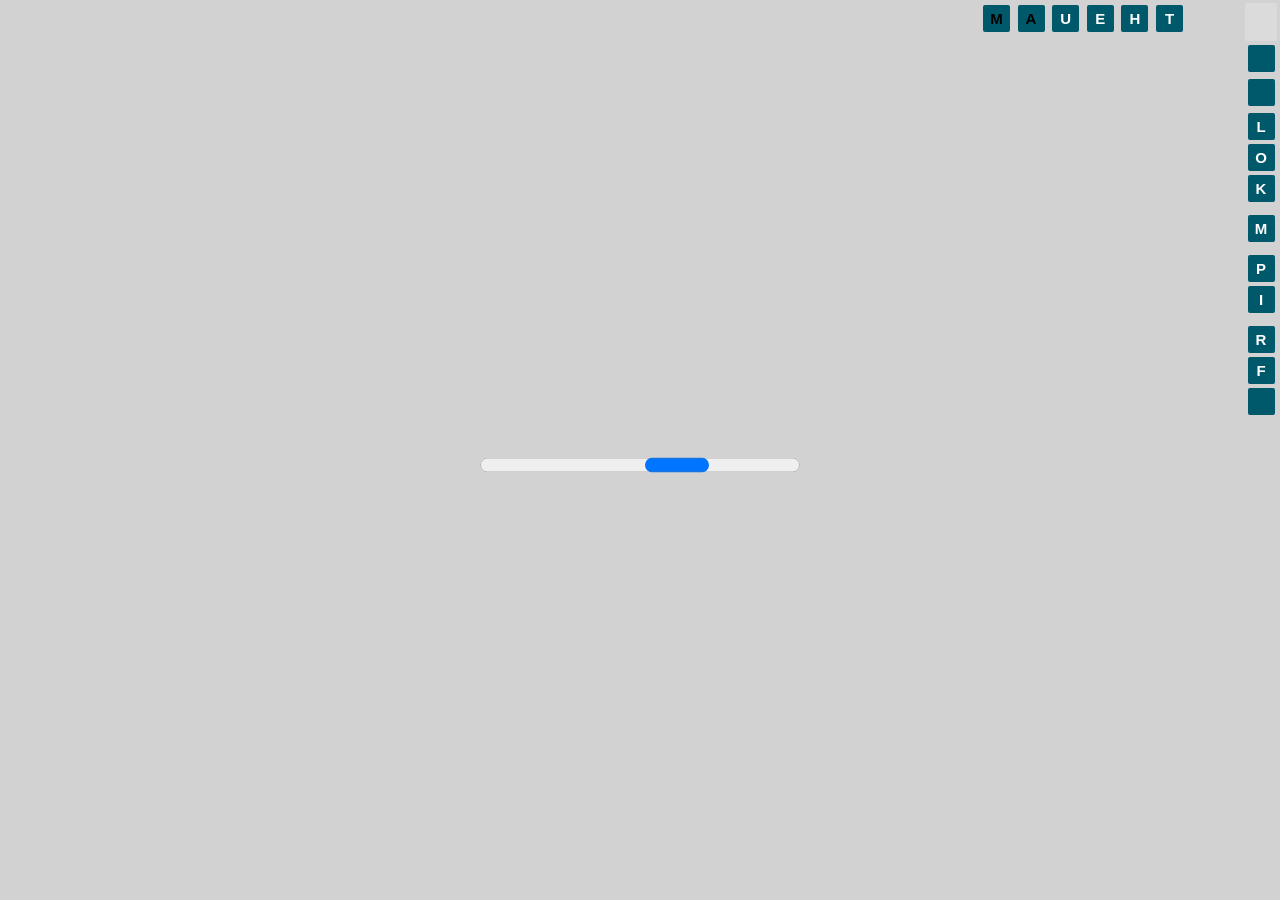
==== commit 413c47c9: "Update logo class" ====
--- a/html/index.html
+++ b/html/index.html
@@ -776,8 +776,8 @@
         </div>
         <div id="header_top" class="infoHeading">
           <div class="buttonContainer">
-            <span id="M" title="Toggle Marine / Ships" class="button activeButton" onclick="toggleMarine();"><span class="buttonText">M</span></span>
-            <span id="A" title="Toggle Air / Aircraft" class="button activeButton" onclick="toggleAir();"><span class="buttonText">A</span></span>
+			<span id="M" title="Toggle Marine / Ships" class="button activeButton" onclick="toggleMarine();"><span class="buttonText">M</span></span>
+			<span id="A" title="Toggle Air / Aircraft" class="button activeButton" onclick="toggleAir();"><span class="buttonText">A</span></span>
             <span id="U" title="only show military, search & rescue and law enforcement traffic" class="button inActiveButton" onclick="toggleMilitary();"><span class="buttonText">U</span></span>
 			<span id="E" title="only show emergency" class="button inActiveButton" onclick="toggleEmergency();"><span class="buttonText">E</span></span>
             <span id="H" title="(H)ome / Reset Map" class="button inActiveButton" onclick="resetMap();"><span class="buttonText">H</span></span>
@@ -812,7 +812,7 @@
             </div>
             <div id="R" title="Follow a (R)andom plane!" class="button inActiveButton" onclick="followRandomPlane();"><span class="buttonText">R</span></div>
             <div id="F" title="(F)ollow" class="button inActiveButton" onclick="toggleFollow();"><span class="buttonText">F</span></div>
-          <!--< div id="RP" title="Replay" class="button inActiveButton" onclick="showReplayBar();"><span class="buttonText">RP</span></div>-->
+          	<div id="RP" title="Replay" class="svgButton replayButton" onclick="showReplayBar(); loadReplay(new Date());"><span class="buttonText"></span></div>
           </div>
         </div>
         <div id="altitude_chart" class="ol-unselectable ol-control altitudeFeet">
@@ -876,11 +876,12 @@
 
 			  <tr class="infoblock_heading">
 			    <td style="text-align: right" class="infoBlockTitleText">
-			      <a href="https://www.mlat.uk" target="_blank" id="webinterface_link">
-			        <img src="https://www.mlat.uk/user/themes/quark/images/logo/mlat%20uk%20logo%20new.png"
-			             alt="mlat.uk"
-			             style="height:36px; vertical-align:right;">
-			      </a>
+				<a href="https://www.mlat.uk" target="_blank" id="webinterface_link">
+				  <img src="https://www.mlat.uk/user/themes/quark/images/logo/mlat%20uk%20logo%20new.png"
+				       alt="mlat.uk"
+				       class="mlatLogo" 
+				       style="height:36px; vertical-align:right;">
+				</a>
 			    </td>
 			  </tr>
               <tr class="rSpacer">
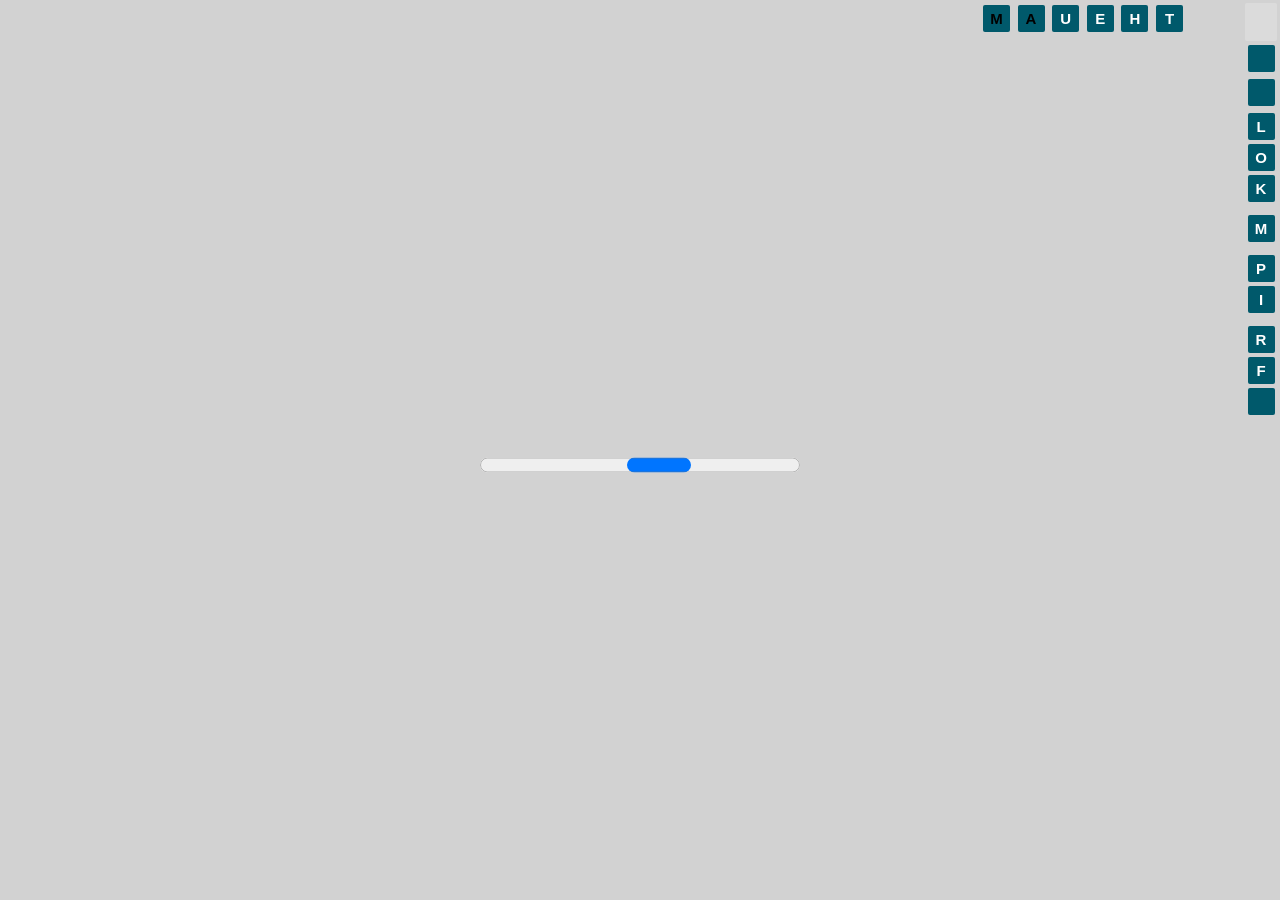
==== commit 2aa67ac1: "Further AIS enhancements to UI" ====
--- a/html/index.html
+++ b/html/index.html
@@ -48,6 +48,14 @@
               <div id="routeRowHighlight" class="infoHeading"><span title="Reported flight origin and destination according to adsbdb.com">Route</span>:</div>
               <div class="infoData"><span id="highlighted_route"></span></div>
           </div>
+		  <div id="etaRowHighlight" class="hidden">
+              <div class="infoHeading"><span title="Estimated Time of Arrival reported via AIS">ETA</span>:</div>
+              <div class="infoData"><span id="highlighted_eta"></span></div>
+          </div>
+			<div id="statusRowHighlight" style="display: none;">
+			    <div class="infoHeading">Status:</div>
+			    <div class="infoData"><span id="highlighted_status_desc"></span></div>
+			</div>
           <div class="rSpacer">
           </div>
           <div>
@@ -172,17 +180,17 @@
                   </div>
                 </td>
               </tr>
-              <tr>
-                <td>
-                  <span class="infoHeading" title="ICAO type code (A320/B738)">Type: </span>
-                  <span class="infoData" id="selected_icaotype"></span>
-                </td>
-              </tr>
-              <tr>
-                <td>
-                  <span class="infoData" title="Year of Manufacture / Full Type" id="selected_typelong"></span>
-                </td>
-              </tr>
+			  <tr id="icaoTypeRowSelected">
+			    <td>
+				  <span class="infoHeading" title="ICAO type code (A320/B738)">Type: </span>
+				  <span class="infoData" id="selected_icaotype"></span>
+				</td>
+			  </tr>
+			  <tr id="typeLongRowSelected">
+				<td>
+				  <span class="infoData" title="Year of Manufacture / Full Type" id="selected_typelong"></span>
+				</td>
+			  </tr>
               <tr>
                 <td>
                   <span class="infoData" title="" id="selected_ownop"></span>
@@ -195,15 +203,30 @@
                 </td>
               </tr>
               <tr>
-                <td>
-                  <div class="infoHeading">
-                    <span title="A 4-digit octal code assigned to the aircraft by Air Traffic Control">Squawk</span>:
-                  </div>
-                  <div class="infoData">
-                    <span id="selected_squawk1"></span>
-                  </div>
-                </td>
-              </tr>
+			  <tr id="squawkRowContainer">
+			    <td>
+				  <div class="infoHeading">Squawk:</div>
+			      <div class="infoData"><span id="selected_squawk1"></span></div>
+			    </td>
+			  </tr>
+			  <tr id="statusRowSelected" style="display: none;">
+			    <td>
+			      <div class="infoHeading">Status:</div>
+			      <div class="infoData"><span id="selected_status_desc"></span></div>
+			    </td>
+			  </tr>
+			  <tr id="dimsRowSelected" style="display: none;">
+			    <td>
+			      <div class="infoHeading">Dimensions:</div>
+			      <div class="infoData"><span id="selected_dims"></span></div>
+			    </td>
+			  </tr>
+			  <tr id="draughtRowSelected" style="display: none;">
+			    <td>
+			      <div class="infoHeading">Draught:</div>
+			      <div class="infoData"><span id="selected_draught"></span></div>
+			    </td>
+			  </tr>
               <tr id="routeRow" class="hidden">
                 <td>
                   <div class="infoHeading">
@@ -211,6 +234,16 @@
                   </div>
                   <div class="infoData">
                     <span id="selected_route"></span>
+                  </div>
+                </td>
+              </tr>
+			  <tr id="etaRow" class="hidden">
+                <td>
+                  <div class="infoHeading">
+                    <span title="Estimated Time of Arrival reported via AIS">ETA</span>:
+                  </div>
+                  <div class="infoData">
+                    <span id="selected_eta"></span>
                   </div>
                 </td>
               </tr>
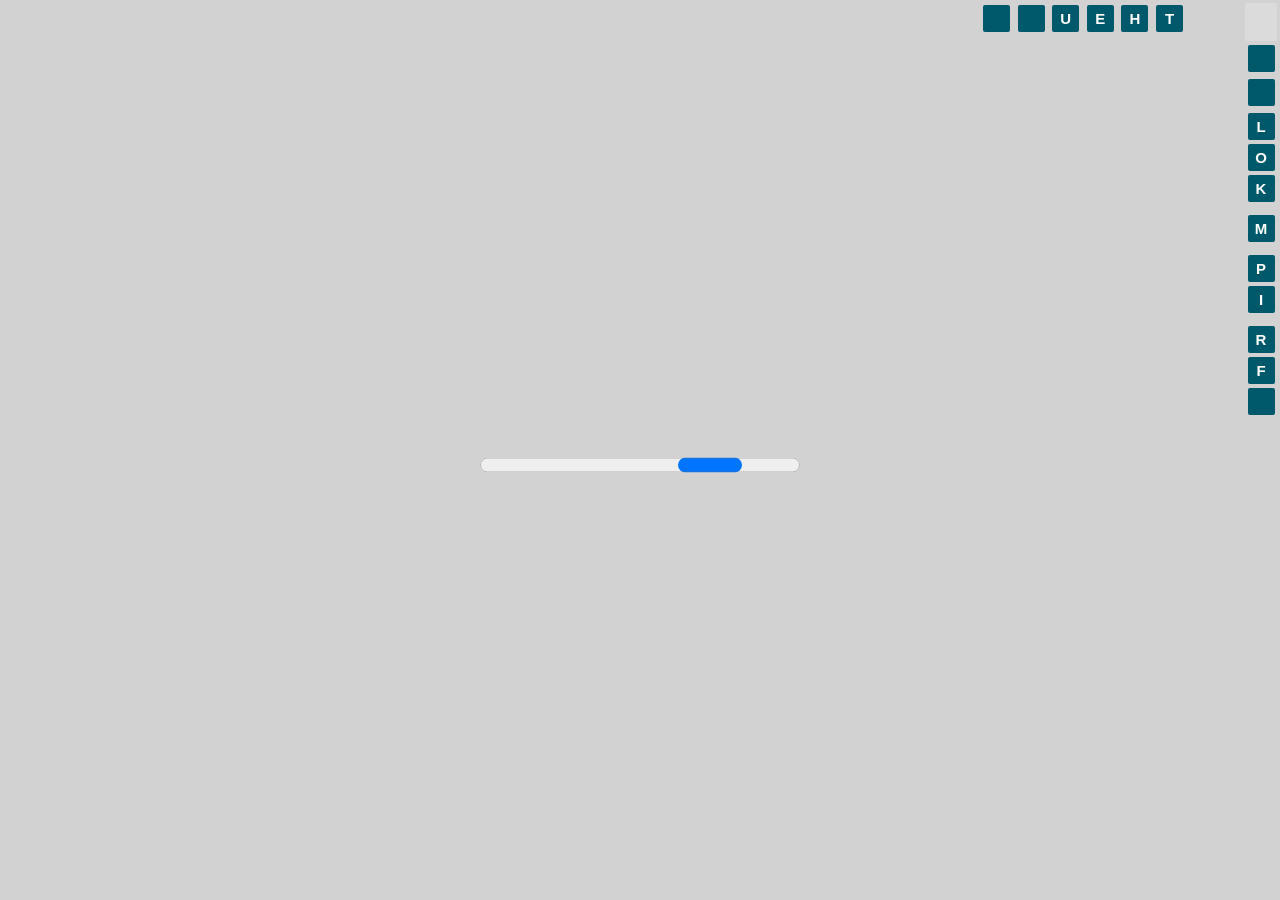
==== commit 0af98399: "Further AIS Enhancements Expanded ship types, resolved unescaped html - function escapeHtml(), fixed" ====
--- a/html/index.html
+++ b/html/index.html
@@ -1,4 +1,4 @@
-<!DOCTYPE HTML>
+﻿<!DOCTYPE HTML>
 <html>
   <head>
     <meta name="description" content="tar1090 - ADS-B plane tracking interface">
@@ -809,8 +809,8 @@
         </div>
         <div id="header_top" class="infoHeading">
           <div class="buttonContainer">
-			<span id="M" title="Toggle Marine / Ships" class="button activeButton" onclick="toggleMarine();"><span class="buttonText">M</span></span>
-			<span id="A" title="Toggle Air / Aircraft" class="button activeButton" onclick="toggleAir();"><span class="buttonText">A</span></span>
+			<span id="A" title="Toggle Air / Aircraft" class="svgButton aircraftButton activeButton" onclick="toggleAir();"><span class="buttonText"></span></span>
+			<span id="Ma" title="Toggle Marine / Ships" class="svgButton marineButton activeButton" onclick="toggleMarine();"><span class="buttonText"></span></span>
             <span id="U" title="only show military, search & rescue and law enforcement traffic" class="button inActiveButton" onclick="toggleMilitary();"><span class="buttonText">U</span></span>
 			<span id="E" title="only show emergency" class="button inActiveButton" onclick="toggleEmergency();"><span class="buttonText">E</span></span>
             <span id="H" title="(H)ome / Reset Map" class="button inActiveButton" onclick="resetMap();"><span class="buttonText">H</span></span>
@@ -840,7 +840,7 @@
             <div class="buttonSpacer">
             </div>
             <div id="P" title="(P)ersistence mode" class="button inActiveButton" onclick="togglePersistence();"><span class="buttonText">P</span></div>
-            <div id="I" title="(I)solate: only show selected aircraft" class="button inActiveButton" onclick="toggleIsolation();"><span class="buttonText">I</span></div>
+            <div id="I" title="(I)solate: only show selected aircraft or vessel" class="button inActiveButton" onclick="toggleIsolation();"><span class="buttonText">I</span></div>
             <div class="buttonSpacer">
             </div>
             <div id="R" title="Follow a (R)andom plane!" class="button inActiveButton" onclick="followRandomPlane();"><span class="buttonText">R</span></div>
@@ -1116,4 +1116,4 @@
     <link rel="preload" as="image" crossOrigin="anonymous" href="images/sprites.png">
 
   </body>
-</html>
+</html>
--- a/html/style.css
+++ b/html/style.css
@@ -9,6 +9,10 @@
     --TXTCOLOR1: #003f4b;
     --TXTCOLOR2: #050505;
     --TXTCOLOR3: #101010;
+}
+
+a, button, input, select, textarea, .svgButton {
+    -webkit-tap-highlight-color: transparent;
 }
 
 html, body {
@@ -462,9 +466,11 @@
     height: calc( 27px * var(--SCALE));
     cursor: pointer;
     background-position: center;
+    background-repeat: no-repeat;
     margin: calc( 2px * var(--SCALE));
     display: inline-block;
     border-radius: calc( 2px * var(--SCALE));
+    position: relative; /* CRITICAL: Keeps the inner icons contained inside the button */
 }
 
 .fullscreenButton {
@@ -477,6 +483,37 @@
     background-size: 120%;
 }
 
+.replayButton {
+    background-image: url('images/replay-white.svg');
+    background-size: 120%;
+} /* CRITICAL: This closing bracket was missing! */
+
+/* --- Pseudo-element setup for the toggles --- */
+.marineButton::after,
+.aircraftButton::after {
+    content: '';
+    position: absolute;
+    top: 0; left: 0; right: 0; bottom: 0; /* Fills the button */
+    background-position: center;
+    background-repeat: no-repeat;
+}
+
+.marineButton { background-image: none; } /* Clear old image */
+.marineButton::after {
+    background-image: url('images/ais-white.svg');
+    background-size: 80%;
+}
+
+.aircraftButton { background-image: none; } /* Clear old image */
+.aircraftButton::after {
+    background-image: url('images/adsb-white.svg');
+    background-size: 80%;
+}
+
+.marineButton.activeButton::after,
+.aircraftButton.activeButton::after {
+    filter: invert(1);
+}
 
 .button {
     background-color: var(--ACCENT);
@@ -933,3 +970,11 @@
     0%, 100% { background-color: #d40000; border-color: #ff7777; }
     50% { background-color: #500000; border-color: #330000; }
 }
+
+tr.emergencyRow {
+    animation: flashEmergencyRow 1.3s infinite;
+}
+@keyframes flashEmergencyRow {
+    0%, 100% { background-color: #d40000; color: #fff; }
+    50% { background-color: #500000; color: #fff; }
+}
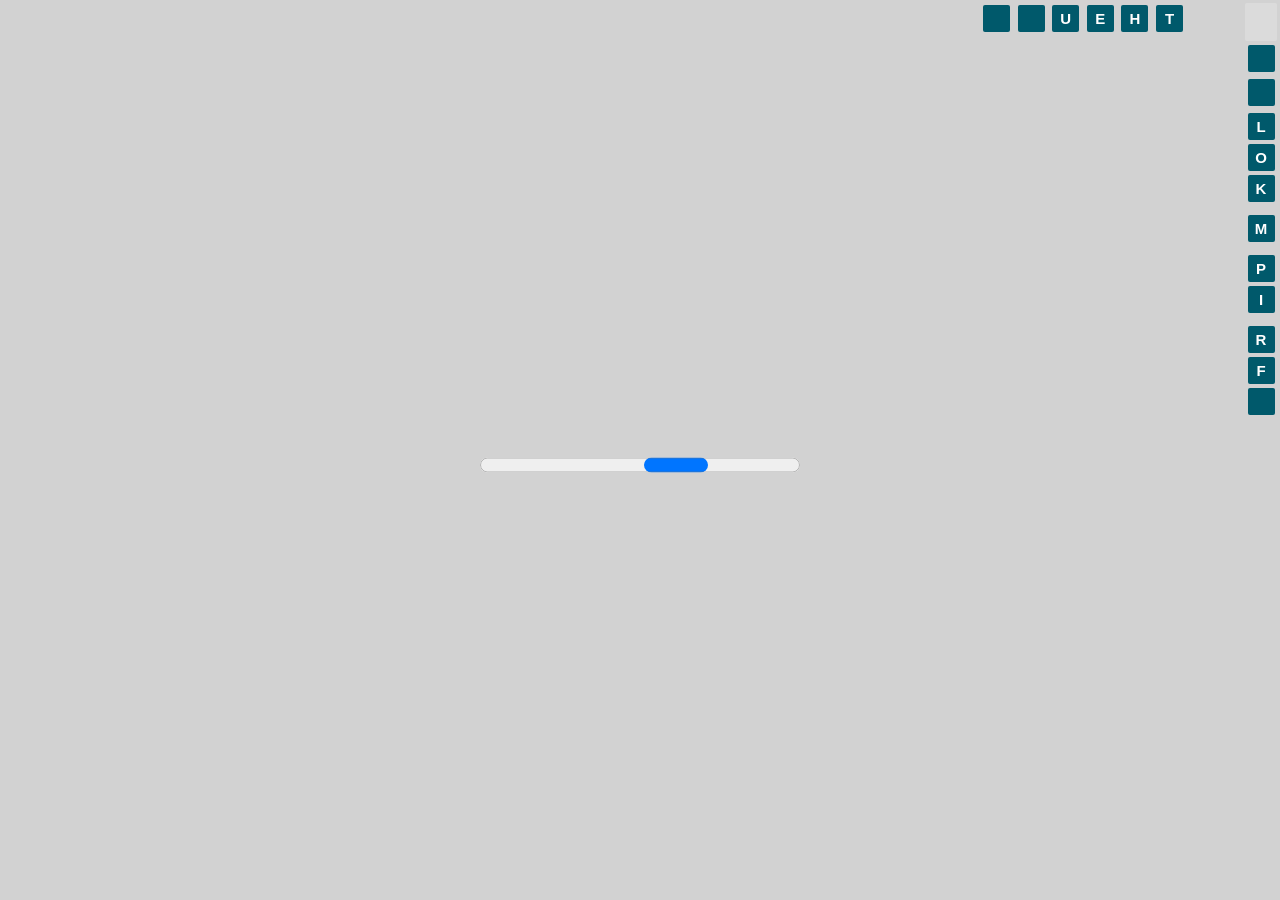
==== commit cb08523c: "Add vessel count to header block" ====
--- a/html/index.html
+++ b/html/index.html
@@ -2,14 +2,13 @@
 <html>
   <head>
     <meta name="description" content="tar1090 - ADS-B plane tracking interface">
-
     <meta charset="utf-8"/>
     <meta name="mobile-web-app-capable" content="yes">
     <meta name="apple-mobile-web-app-capable" content="yes">
-
     <meta name="viewport" content="user-scalable=no, initial-scale=1.0, minimum-scale=1.0, maximum-scale=1.0, minimal-ui" />
 
-    <!-- HEAD_ANCHOR -->
+    <!-- Preconnect to external CDN -->
+    <link rel="preconnect" href="https://cdnjs.buymeacoffee.com">
 
     <!-- CSS_ANCHOR -->
     <link rel="stylesheet" href="libs/jquery-ui-1.13.2.min.css" type="text/css">
@@ -18,8 +17,7 @@
     <link rel="stylesheet" href="style.css" type="text/css" />
 
     <link rel="icon" type="image/png" href="images/tar1090-favicon.png">
-
-    <title>tar1090</title>
+    <title>mlat.uk map</title>
   </head>
 
   <body>
@@ -776,6 +774,10 @@
             <div class="settingsText">Icon size multiplier:</div>
           </div>
           <div style="display: block; width: 100%;" id="iconScaleSlider"></div>
+		  <div class="settingsOptionContainer">
+		    <div class="settingsText">Vessel Track History: <span id="aisTrackHoursLabel">1h</span></div>
+		  </div>
+          <div style="display: block; width: 100%;" id="aisTrackHoursSlider"></div>
           <div class="rSpacer">
             <hr />
           </div>
@@ -925,13 +927,15 @@
               </td></tr>
               <tr>
                 <td>
-                  <table style="width: 100%">
+				  <table style="width: 100%">
                     <tr class="infoblock_heading">
-                      <td style="width: 50%"><span class="infoBlockTitleText">Total Aircraft:</span> <span id="dump1090_total_ac">n/a</span></td>
+                      <td style="width: 50%"><span class="infoBlockTitleText" id="ac_count_label">On Screen Aircraft:</span> <span id="dump1090_total_ac">n/a</span></td>
                       <td id="dump1090_message_rate_td"><span class="infoBlockTitleText">Messages:</span> <span id="dump1090_message_rate">n/a</span>/sec</td>
                     </tr>
                     <tr class="infoblock_body">
-                      <td style="width: 50%"><span id="with_positions" class="infoBlockTitleText">With Position:</span> <span id="dump1090_total_ac_positions">n/a</span></td>
+                      <td style="width: 50%"><span class="infoBlockTitleText" id="vessel_count_label">On Screen Vessels:</span> <span id="dump1090_total_vessels">n/a</span></td>
+                      <td></td>
+                    </tr>
                       <td id="dump1090_total_history_td"><span class="infoBlockTitleText">History:</span> <span id="dump1090_total_history">n/a</span> positions</td>
                     </tr>
                   </table>
@@ -950,9 +954,35 @@
                   </table>
                 </td>
               </tr>
+			<tr>
+			  <td>
+			    <!-- Nested table to match the stats table structure -->
+			    <table style="width: 100%">
+			      <tr class="infoblock_row">
+			        <td style="padding: 12px 0;">
+			          <div class="infoBlockTitleText" style="font-size: 11px; margin-bottom: 5px;">
+			            Enjoying the site? Help keep mlat.uk online:
+			          </div>
+			          <div style="transform: scale(0.6); transform-origin: left center; display: inline-block;">
+						<script type="text/javascript" src="https://cdnjs.buymeacoffee.com/1.0.0/button.prod.min.js" 
+						        data-name="bmc-button" data-slug="mlatuk" data-color="#3d7382" 
+						        data-emoji="" data-font="Cookie" data-text="Buy me a coffee" 
+						        data-outline-color="#ffffff" data-font-color="#ffffff" 
+						        data-coffee-color="#FFDD00"></script>
+			          </div>
+			        </td>
+			      </tr>
+			    </table>
+			  </td>
+			</tr>
             </table>
 
-            <!-- ABOVE_TABS_ANCHOR -->
+			<!-- ABOVE_TABS_ANCHOR -->
+
+
+
+			<!-- Buttons and table section -->
+
 
             <div id="tabs" style="min-height: 10px; overflow: auto">
               <ul>
@@ -1085,33 +1115,29 @@
     <div id="js_error" class="hidden"></div>
     <div id="container_splitter"></div>
 
-    <script>let databaseFolder = "db2";</script>
-    <!-- JS_ANCHOR1 -->
-    <script src="libs/jquery-3.6.1.min.js"></script>
-    <script src="libs/elm-pep-01.js"></script>
-    <script src="libs/jquery-ui-1.13.2.min.js"></script>
-    <script src="libs/jquery.ui.touch-punch-1.0.8.js"></script>
-    <script src="libs/zstddec-tar1090-0.0.5.js"></script>
-
-    <!-- ol-custom bundling created using https://github.com/wiedehopf/ol-rollup-->
-    <script src="libs/ol-custom-10.6.1.js"></script>
-
-    <!-- JS_ANCHOR2 -->
-    <script src="early.js"></script>
-
-    <script src="defaults.js"></script>
-    <script src="config.js"></script>
-    <script src="dbloader.js"></script>
-    <script src="registrations.js"></script>
-    <script src="formatter.js"></script>
-    <script src="flags.js"></script>
-    <script src="layers.js"></script>
-    <script src="geomag2020.js"></script>
-    <script src="markers.js"></script>
-
-    <!-- JS_ANCHOR3 -->
-    <script src="planeObject.js"></script>
-    <script src="script.js"></script>
+	<script>let databaseFolder = "db2";</script>
+    
+    <!-- Core & Third Party Libraries (Loaded in strict order) -->
+    <script src="libs/jquery-3.6.1.min.js" defer></script>
+    <script src="libs/elm-pep-01.js" defer></script>
+    <script src="libs/jquery-ui-1.13.2.min.js" defer></script>
+    <script src="libs/jquery.ui.touch-punch-1.0.8.js" defer></script>
+    <script src="libs/zstddec-tar1090-0.0.5.js" defer></script>
+    <script src="libs/ol-custom-10.6.1.js" defer></script>
+
+    <!-- Application Logic (Sequential) -->
+    <script src="early.js" defer></script>
+    <script src="defaults.js" defer></script>
+    <script src="config.js" defer></script>
+    <script src="dbloader.js" defer></script>
+    <script src="registrations.js" defer></script>
+    <script src="formatter.js" defer></script>
+    <script src="flags.js" defer></script>
+    <script src="layers.js" defer></script>
+    <script src="geomag2020.js" defer></script>
+    <script src="markers.js" defer></script>
+    <script src="planeObject.js" defer></script>
+    <script src="script.js" defer></script>
 
     <link rel="preload" as="image" crossOrigin="anonymous" href="images/sprites.png">
 
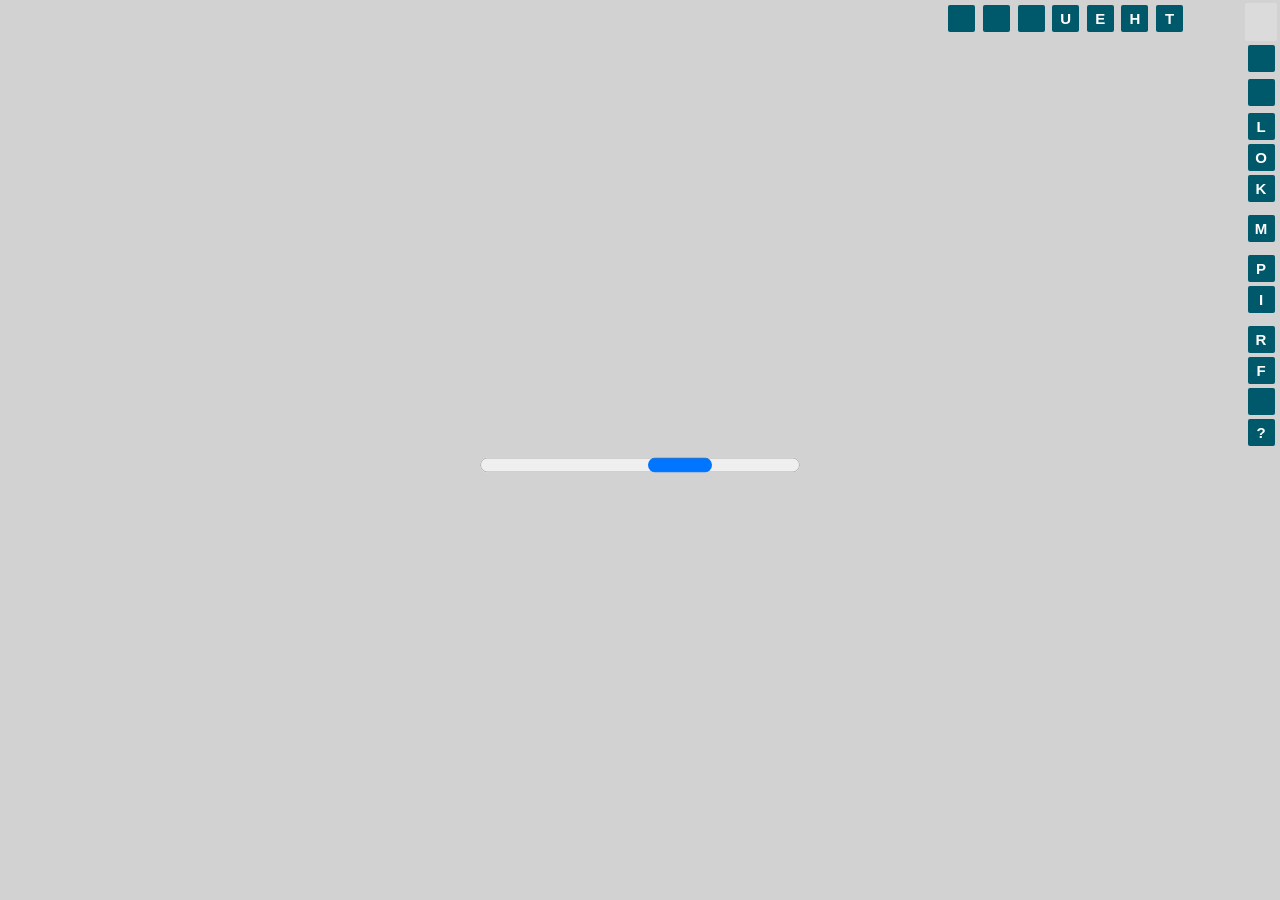
==== commit e63ac24a: "Add files via upload" ====
--- a/html/index.html
+++ b/html/index.html
@@ -1,5 +1,5 @@
 ﻿<!DOCTYPE HTML>
-<html>
+<html lang="en">
   <head>
     <meta name="description" content="tar1090 - ADS-B plane tracking interface">
     <meta charset="utf-8"/>
@@ -7,13 +7,25 @@
     <meta name="apple-mobile-web-app-capable" content="yes">
     <meta name="viewport" content="user-scalable=no, initial-scale=1.0, minimum-scale=1.0, maximum-scale=1.0, minimal-ui" />
 
-    <!-- Preconnect to external CDN -->
-    <link rel="preconnect" href="https://cdnjs.buymeacoffee.com">
-
-    <!-- CSS_ANCHOR -->
+    <!-- Resource Preloading & Connection Preloading -->
+    <link rel="preconnect" href="https://cdnjs.buymeacoffee.com" crossorigin>
+    <link rel="dns-prefetch" href="https://www.mlat.uk">
+
+    <!-- UI & Map library stylesheets - must load and apply before style.css
+         (below), since style.css carries deliberate overrides (.layer-switcher
+         position/z-index, .ui-tabs/.ui-widget/.ui-slider theming for the
+         Search/Filters/Columns panel, etc.) that rely on winning the cascade
+         against these libraries' own base rules. Loading style.css first and
+         deferring these asynchronously (as a prior version of this file did)
+         reverses that cascade order on ties, since neither side uses
+         !important throughout - that's what broke the layer switcher button/
+         panel stacking and the filter box styling; restored to load
+         synchronously, in their original order, ahead of style.css. -->
     <link rel="stylesheet" href="libs/jquery-ui-1.13.2.min.css" type="text/css">
     <link rel="stylesheet" href="libs/ol-8.2.0.css" type="text/css" />
     <link rel="stylesheet" href="libs/ol-layerswitcher-4.1.1.css" type="text/css"/>
+
+    <!-- Critical Core Stylesheet - must come after the libraries above -->
     <link rel="stylesheet" href="style.css" type="text/css" />
 
     <link rel="icon" type="image/png" href="images/tar1090-favicon.png">
@@ -24,7 +36,7 @@
     <!-- BODY_ANCHOR -->
     <div id="layout_container">
 
-      <div id="highlighted_infoblock" style="pointer-events: none">
+      <div id="highlighted_infoblock" style="pointer-events: none" role="region" aria-label="Highlighted Target Details">
         <div class="highlightedTitle infoBlockSection">
           <div>
             <span class="identLarge"><span id="highlighted_callsign">n/a</span></span>
@@ -54,8 +66,7 @@
 			    <div class="infoHeading">Status:</div>
 			    <div class="infoData"><span id="highlighted_status_desc"></span></div>
 			</div>
-          <div class="rSpacer">
-          </div>
+          <div class="rSpacer"></div>
           <div>
             <div class="infoHeading"><span>Altitude: </span></div>
             <div class="infoData"><span id="highlighted_altitude">n/a</span></div>
@@ -64,8 +75,7 @@
             <div class="infoHeading"><span>Speed: </span></div>
             <div class="infoData"><span id="highlighted_speed">n/a</span></div>
           </div>
-          <div class="rSpacer">
-          </div>
+          <div class="rSpacer"></div>
           <div>
             <div class="infoHeading"><span>Source: </span></div>
             <div class="infoData"><span id="highlighted_source">n/a</span></div>
@@ -77,9 +87,8 @@
         </div>
       </div>
 
-
-      <div id="selected_infoblock" style="display: none">
-        <div id="infoblock_close" class="infoblockCloseBox"></div>
+      <div id="selected_infoblock" style="display: none" role="region" aria-label="Selected Target Information">
+        <div id="infoblock_close" class="infoblockCloseBox" role="button" aria-label="Close selection block"></div>
         <div id="infoblock-container">
 
           <div class="highlightedTitle infoBlockSection">
@@ -92,16 +101,16 @@
               <table class="infoSectionTable">
                 <tr>
                   <td>
-                    <span class=credits-image></span>
+                    <span class="credits-image"></span>
                   </td>
                   <td>
-                    <span class=credits-text>aggregator.com</span>
+                    <span class="credits-text">aggregator.com</span>
                   </td>
                 </tr>
               </table>
             </div>
           </div>
-          <div id=anon_mlat_info class="infoBlockSection hidden">
+          <div id="anon_mlat_info" class="infoBlockSection hidden">
             <div>
               <div class="infoHeading">
                 <span>Non-ICAO hex, info:</span>
@@ -112,18 +121,13 @@
               <span><a class="link" target="_blank" href="https://discussions.flightaware.com/t/flightaware-mlat-network-announcement/18874" rel="noreferrer">Anonymized MLAT result</a></span>
             </div>
             <div class="rSpacer"></div>
-            <div class="rSpacer"></div>
-            <div class="rSpacer"></div>
-            <div class="rSpacer"></div>
-            <div class="rSpacer"></div>
-            <div class="rSpacer"></div>
             <div>
               <div class="infoHeading">
                 <span>No <a class="link" target="_blank" href="https://en.wikipedia.org/wiki/Aviation_transponder_interrogation_modes#ICAO_24-bit_address" rel="noreferrer">ICAO 24 bit address</a></span>
               </div>
             </div>
           </div>
-          <div id=tisb_info class="infoBlockSection hidden">
+          <div id="tisb_info" class="infoBlockSection hidden">
             <div class="infoHeading">
               <span>Non-ICAO hex, info:</span>
             </div>
@@ -131,13 +135,11 @@
               <span title="TIS-B link">
                 <a class="link" target="_blank" href="https://skybrary.aero/articles/traffic-information-service-broadcast-tis-b" rel="noreferrer">ATC contact broadcast</a></span>
             </div>
-            <div class="rSpacer">
-            </div>
+            <div class="rSpacer"></div>
             <div class="infoHeading">
               This hex ID is dynamic and can't be connected to a type or registration
             </div>
-            <div class="rSpacer">
-            </div>
+            <div class="rSpacer"></div>
             <div class="infoHeading">
               Often corresponding MLAT contact for the same aircraft
             </div>
@@ -148,16 +150,16 @@
               <span><a class="link" target="_blank" href="https://en.wikipedia.org/wiki/Aviation_transponder_interrogation_modes#ICAO_24-bit_address" rel="noreferrer">What is a hex ID?</a></span>
             </div>
           </div>
-          <div id=reg_info class="infoBlockSection">
+          <div id="reg_info" class="infoBlockSection">
             <table class="infoSectionTable">
-              <tr id=pf_info_container class=>
+              <tr id="pf_info_container">
                 <td>
                   <div>
                     <span class="identMedium" id="selected_pf_info"> </span>
                   </div>
                 </td>
               </tr>
-              <tr id=photo_container>
+              <tr id="photo_container">
                 <td>
                   <div title="Aircraft Photo" id="selected_photo"></div>
                   <div id="copyrightInfo"></div>
@@ -166,7 +168,7 @@
               <tr>
                 <td>
                   <div class="infoHeading">
-                    <span title="Registration: The alphanumeric registration code assigned by the country in which the aircraft is registered.">Reg.: </span>
+                    <span id="registration_label" title="Registration: The alphanumeric registration code assigned by the country in which the aircraft is registered.">Reg.: </span>
                   </div>
                   <div class="infoData"><span id="selected_registration">n/a</span></div>
                 </td>
@@ -191,7 +193,7 @@
 			  </tr>
               <tr>
                 <td>
-                  <span class="infoData" title="" id="selected_ownop"></span>
+                  <span class="infoData" id="selected_ownop"></span>
                 </td>
               </tr>
               <tr>
@@ -200,7 +202,6 @@
                   <span class="infoData" id="selected_typedesc"></span>
                 </td>
               </tr>
-              <tr>
 			  <tr id="squawkRowContainer">
 			    <td>
 				  <div class="infoHeading">Squawk:</div>
@@ -256,61 +257,48 @@
           </div>
           <button id="show_trace" type="button" class="greyButton">History</button>
           <div id="history_collapse" class="infoBlockSection" style="display: none">
-            <div class="identSmall" id="trace_date">UTC day:
-            </div>
-            <div class="rSpacer">
-            </div>
-            <div>
-              <input id=histDatePicker class="identSmall datepicker" value="Pick a date">
-            </div>
-            <div class="rSpacer">
-            </div>
+            <div class="identSmall" id="trace_date">UTC day:</div>
+            <div class="rSpacer"></div>
+            <div>
+              <input id="histDatePicker" class="identSmall datepicker" value="Pick a date" aria-label="Pick date for track history">
+            </div>
+            <div class="rSpacer"></div>
             <div>
               <button class="formButton" id="trace_back_1d">previous</button>
               <button class="formButton" id="trace_jump_1d">next</button>
             </div>
-            <div class="rSpacer">
-            </div>
-            <div class="identSmall" id="leg_sel">
-            </div>
-            <div class="rSpacer">
-            </div>
+            <div class="rSpacer"></div>
+            <div class="identSmall" id="leg_sel"></div>
+            <div class="rSpacer"></div>
             <div>
               <button class="formButton" id="leg_prev">previous</button>
               <button class="formButton" id="leg_next">next</button>
             </div>
-            <div class="rSpacer">
-            </div>
-            <div class="identSmall" id="trace_time">
-            </div>
-            <div class="rSpacer">
-            </div>
+            <div class="rSpacer"></div>
+            <div class="identSmall" id="trace_time"></div>
+            <div class="rSpacer"></div>
             <div>
               <button class="formButton" id="tStop">stop</button>
               <button class="formButton" id="t1x">1x</button>
               <button class="formButton" id="t5x">5x</button>
             </div>
-            <div class="rSpacer">
-            </div>
+            <div class="rSpacer"></div>
             <div>
               <button class="formButton" id="t10x">10x</button>
               <button class="formButton" id="t20x">20x</button>
               <button class="formButton" id="t40x">40x</button>
             </div>
-            <div class="rSpacer">
-            </div>
+            <div class="rSpacer"></div>
             <div>
               Click on the trace line to start playback!
             </div>
           </div>
           <div class="sectionTitle">
-            <div class="section-title-content">
-              SPATIAL
-            </div>
-          </div>
-          <div id=spatial_block class="infoBlockSection">
+            <div class="section-title-content">SPATIAL</div>
+          </div>
+          <div id="spatial_block" class="infoBlockSection">
             <table class="infoSectionTable">
-              <tr id=receiver_id_div class="infoBlockSection hidden">
+              <tr id="receiver_id_div" class="infoBlockSection hidden">
                 <td>
                   <span class="infoHeading" title="receiver id that supplied the position data">rId:</span>
                   <span class="infoData" id="receiver_id">n/a</span>
@@ -344,7 +332,6 @@
                   </div>
                 </td>
               </tr>
-
               <tr>
                 <td>
                   <div class="infoHeading">
@@ -368,26 +355,20 @@
               <tr>
                 <td>
                   <div class="infoHeading">
-                    <span title="Distance of the aircraft from your ADS-B site at its last known position">Distance</span>:
+                    <span id="sitedist_label" title="Distance of the aircraft from your ADS-B site at its last known position">Distance</span>:
                   </div>
                   <div class="infoData">
                     <span id="selected_sitedist2">n/a</span>
                   </div>
                 </td>
               </tr>
-
-
             </table>
           </div>
-              <!-- SPATIAL -->
 
           <div class="sectionTitle">
-            <div class="section-title-content">
-              Signal
-            </div>
+            <div class="section-title-content">Signal</div>
           </div>
           <div class="infoBlockSection">
-
             <div>
               <div class="infoHeading">
                 <span title="Data source for the reported aircraft data (e.g., ADS-B, MLAT, Other Mode S)">Source</span>:
@@ -414,16 +395,10 @@
                 </div>
               </div>
               <div>
-                <div class="infoHeading">
-                  Messages:
-                </div>
-                <div class="infoData" id="selected_message_count">
-                </div>
-              </div>
-
-              <div class="rSpacer">
-              </div>
-
+                <div class="infoHeading">Messages:</div>
+                <div class="infoData" id="selected_message_count"></div>
+              </div>
+              <div class="rSpacer"></div>
               <div>
                 <div class="infoHeading">
                   <span title="Time in seconds since a position was received from this aircraft">Last Pos.</span>:
@@ -441,12 +416,10 @@
                 </div>
               </div>
             </div>
-          </div> <!-- Signal -->
+          </div>
 
           <div class="sectionTitle">
-            <div class="section-title-content">
-              FMS SEL
-            </div>
+            <div class="section-title-content">FMS SEL</div>
           </div>
           <div class="infoBlockSection">
             <div>
@@ -465,12 +438,10 @@
                 <span id="selected_nav_heading">n/a</span>
               </div>
             </div>
-          </div> <!-- FMS SEL -->
+          </div>
 
           <div class="sectionTitle">
-            <div class="section-title-content">
-              Wind
-            </div>
+            <div class="section-title-content">Wind</div>
           </div>
           <div class="infoBlockSection">
             <div>
@@ -497,11 +468,10 @@
                 <span id="selected_temp">n/a</span>
               </div>
             </div>
-          </div> <!-- Wind -->
+          </div>
+
           <div class="sectionTitle">
-            <div class="section-title-content">
-              Speed
-            </div>
+            <div class="section-title-content">Speed</div>
           </div>
           <div class="infoBlockSection">
             <div>
@@ -539,9 +509,7 @@
           </div>
 
           <div class="sectionTitle">
-            <div class="section-title-content">
-              Altitude
-            </div>
+            <div class="section-title-content">Altitude</div>
           </div>
           <div class="infoBlockSection">
             <div>
@@ -587,9 +555,7 @@
           </div>
 
           <div class="sectionTitle">
-            <div class="section-title-content">
-              Direction
-            </div>
+            <div class="section-title-content">Direction</div>
           </div>
           <div class="infoBlockSection">
             <div>
@@ -643,14 +609,12 @@
           </div>
 
           <div class="sectionTitle">
-            <div class="section-title-content">
-              Stuff
-            </div>
+            <div class="section-title-content">Stuff</div>
           </div>
           <div class="infoBlockSection">
             <div>
               <div class="infoHeading">
-                <span title="The enabled navigation modes as reported by the aircraft (i.e., auto-pilot, Traffic Collision Avoidance System, altitude hold, approach, LNAV approach, and/or VNAV approach)">Nav. Modes</span>:
+                <span title="The enabled navigation modes as reported by the aircraft">Nav. Modes</span>:
               </div>
               <div class="infoData">
                 <span id="selected_nav_modes">n/a</span>
@@ -658,7 +622,7 @@
             </div>
             <div>
               <div class="infoHeading">
-                <span title="For ADS-B-equipped aircraft, the version of ADS-B to which the aircraft conforms, as reported by the aircraft">ADS-B Ver.</span>:
+                <span title="For ADS-B-equipped aircraft, the version of ADS-B to which the aircraft conforms">ADS-B Ver.</span>:
               </div>
               <div class="infoData">
                 <span id="selected_version">n/a</span>
@@ -666,7 +630,7 @@
             </div>
             <div>
               <div class="infoHeading">
-                <span title="Aircraft category code as reported by the aircraft, this indicates the type of aircraft and, for airplanes, a relative indicator of its size">Category</span>:
+                <span title="Aircraft category code as reported by the aircraft">Category</span>:
               </div>
               <div class="infoData">
                 <span id="selected_category">n/a</span>
@@ -680,9 +644,7 @@
           </div>
 
           <div class="sectionTitle">
-            <div class="section-title-content">
-              Accuracy
-            </div>
+            <div class="section-title-content">Accuracy</div>
           </div>
           <div class="infoBlockSection">
             <div>
@@ -695,7 +657,7 @@
             </div>
             <div>
               <div class="infoHeading">
-                <span title="Surveillance integrity level (probability of positions lying outside the claimed radius of containment)">SIL</span>:
+                <span title="Surveillance integrity level">SIL</span>:
               </div>
               <div class="infoData">
                 <span id="selected_sil">n/a</span>
@@ -703,7 +665,7 @@
             </div>
             <div>
               <div class="infoHeading">
-                <span title="Navigation accuracy category of the velocity (95% bound on velocities)">NAC<sub>V</sub></span>:
+                <span title="Navigation accuracy category of the velocity">NAC<sub>V</sub></span>:
               </div>
               <div class="infoData">
                 <span id="selected_nac_v">n/a</span>
@@ -711,7 +673,7 @@
             </div>
             <div>
               <div class="infoHeading">
-                <span title="Whether the reported pressure altitude has been crosschecked against another source of pressure altitude">NIC<sub>BARO</sub></span>:
+                <span title="Whether pressure altitude is crosschecked">NIC<sub>BARO</sub></span>:
               </div>
               <div class="infoData">
                 <span id="selected_nic_baro">n/a</span>
@@ -719,14 +681,12 @@
             </div>
             <div>
               <div class="infoHeading">
-                <span title="Radius of containment, the reported position of the aircraft is expected to be within this distance of the true position, with a failure rate defined by SIL">R<sub>C</sub></span>:
+                <span title="Radius of containment">R<sub>C</sub></span>:
               </div>
               <div class="infoData">
                 <span id="selected_rc">n/a</span>
               </div>
             </div>
-
-
           </div>
 
           <div class="bottom-info-container">
@@ -734,7 +694,7 @@
           </div>
           <div>
               <div class="infoHeading">
-                  <span >Pos. epoch</span>:
+                  <span>Pos. epoch</span>:
               </div>
               <div class="infoData">
                   <span id="selected_pos_epoch">n/a</span>
@@ -742,30 +702,25 @@
           </div>
 
           <div class="sectionTitle">
-            <div class="section-title-content">
-              Export KML
-            </div>
+            <div class="section-title-content">Export KML</div>
           </div>
           <button id="export_kml_geom" onclick='exportKML("geom")'>geometric altitude (EGM96)</button>
           <button id="export_kml_geom_avg" onclick='exportKML("geom_avg")'>baro + avg.(EGM96 - baro)</button>
           <button id="export_kml_baro" onclick='exportKML("baro")'>uncorrected pressure alt.</button>
 
         </div>
-      </div> <!-- selected_infoblock -->
+      </div>
 
       <div id="loader">
           <progress id="loader_progress"></progress>
       </div>
 
       <div id="map_container" style="background-color:#D2D2D2;">
-        <!-- MAP_CONTAINER_ANCHOR -->
-        <div id="map_canvas" style="background-color:#D2D2D2;">
-        </div>
-        <div id="iconTestCanvas" style="background-color:#D2D2D2;display:none;">
-        </div>
+        <div id="map_canvas" style="background-color:#D2D2D2;"></div>
+        <div id="iconTestCanvas" style="background-color:#D2D2D2;display:none;"></div>
 
         <div id="settings_infoblock">
-          <div id="settings_close" class="settingsCloseBox"></div>
+          <div id="settings_close" class="settingsCloseBox" role="button" aria-label="Close Settings"></div>
           <div class="settingsOptionContainer">
             <div class="settingsText">Text and Icon size:</div>
           </div>
@@ -796,7 +751,7 @@
             </div>
             <div class="settingsOptionContainer">
               <div class="settingsCheckbox" id="blockedmlat_filter"></div>
-              <div class="settingsText">Non-ICAO Targets (radar track / airframe unknown) </div>
+              <div class="settingsText">Non-ICAO Targets (radar track / airframe unknown)</div>
             </div>
           </div>
           <div id="settingsRight" class="settingsColumn">
@@ -805,14 +760,80 @@
             </div>
           </div>
         </div>
+        <div id="about_infoblock">
+          <div id="about_close" class="settingsCloseBox" role="button" aria-label="Close About"></div>
+          <div class="aboutTitle">About</div>
+
+          <div class="aboutSection">
+            <p class="aboutText">mlat.uk is a UK-founded, community-driven initiative delivering real-time multi-domain tracking across air, maritime, and space environments. Powered by a collaborative network of volunteer ground sensors, our platform ingests and fuses ADS-B, MLAT, and AIS telemetry to maintain comprehensive positional awareness across cooperative and non-ADS-B platforms alongside surface marine traffic.</p>
+          </div>
+
+          <hr />
+
+          <div class="aboutSection">
+            <div class="aboutSectionTitle">Aircraft</div>
+            <div class="aboutIconRow">
+              <span class="aboutIcon" id="about_icon_aircraft"></span>
+              <span class="aboutDescriptor">Aircraft positions are contributed by our network of volunteer ground sensors. Each icon's outline reflects the aircraft type, coloured by altitude.</span>
+            </div>
+          </div>
+
+          <hr />
+
+          <div class="aboutSection">
+            <div class="aboutSectionTitle">Marine</div>
+            <table class="aboutIconTable">
+              <tr>
+                <td class="aboutIconCell"><span class="aboutIcon" id="about_icon_ais_station"></span></td>
+                <td class="aboutDescriptorCell">Ground station &ndash; a shore-based AIS station (base station, coastguard, or aid to navigation)</td>
+              </tr>
+              <tr>
+                <td class="aboutIconCell"><span class="aboutIcon" id="about_icon_ais_vessel_static"></span></td>
+                <td class="aboutDescriptorCell">Static vessel &ndash; currently stationary or at anchor</td>
+              </tr>
+              <tr>
+                <td class="aboutIconCell"><span class="aboutIcon" id="about_icon_ais_vessel"></span></td>
+                <td class="aboutDescriptorCell">Moving vessel &ndash; currently underway</td>
+              </tr>
+            </table>
+            <div class="aboutFootnote">Surface marine traffic is coloured according to vessel type.</div>
+          </div>
+
+          <hr />
+
+          <div class="aboutSection">
+            <div class="aboutSectionTitle">Space</div>
+            <table class="aboutIconTable">
+              <tr>
+                <td class="aboutIconCell"><span class="aboutIcon" id="about_icon_satellite"></span></td>
+                <td class="aboutDescriptorCell">Satellite &ndash; a general orbiting satellite</td>
+              </tr>
+              <tr>
+                <td class="aboutIconCell"><span class="aboutIcon" id="about_icon_sat_station"></span></td>
+                <td class="aboutDescriptorCell">Station &ndash; a crewed space station</td>
+              </tr>
+              <tr>
+                <td class="aboutIconCell"><span class="aboutIcon" id="about_icon_sat_military"></span></td>
+                <td class="aboutDescriptorCell">Military &ndash; a satellite operated for military purposes</td>
+              </tr>
+            </table>
+            <div class="aboutFootnote">Recently launched objects are shown using the satellite icon, highlighted in green.</div>
+          </div>
+
+          <div class="aboutLinkRow">
+            <a class="link" id="aboutMoreLink" href="https://www.mlat.uk/about" target="_blank" rel="noreferrer">More about mlat.uk &rarr;</a>
+          </div>
+        </div>
+
         <div style="display: none" id="credits">
-          <span class=credits-image></span>
-          <span class=credits-text>aggregator.com</span>
+          <span class="credits-image"></span>
+          <span class="credits-text">aggregator.com</span>
         </div>
         <div id="header_top" class="infoHeading">
           <div class="buttonContainer">
-			<span id="A" title="Toggle Air / Aircraft" class="svgButton aircraftButton activeButton" onclick="toggleAir();"><span class="buttonText"></span></span>
-			<span id="Ma" title="Toggle Marine / Ships" class="svgButton marineButton activeButton" onclick="toggleMarine();"><span class="buttonText"></span></span>
+			<span id="A" title="Toggle Air / Aircraft" class="svgButton aircraftButton activeButton" onclick="toggleAir();" role="button" aria-label="Toggle Aircraft"><span class="buttonText"></span></span>
+			<span id="Ma" title="Toggle Marine / Ships" class="svgButton marineButton activeButton" onclick="toggleMarine();" role="button" aria-label="Toggle Ships"><span class="buttonText"></span></span>
+			<span id="Sa" title="Toggle Satellites" class="svgButton satelliteButton activeButton" onclick="toggleSatellite();" role="button" aria-label="Toggle Satellites"><span class="buttonText"></span></span>
             <span id="U" title="only show military, search & rescue and law enforcement traffic" class="button inActiveButton" onclick="toggleMilitary();"><span class="buttonText">U</span></span>
 			<span id="E" title="only show emergency" class="button inActiveButton" onclick="toggleEmergency();"><span class="buttonText">E</span></span>
             <span id="H" title="(H)ome / Reset Map" class="button inActiveButton" onclick="resetMap();"><span class="buttonText">H</span></span>
@@ -822,43 +843,40 @@
         <div id="header_side" class="infoHeading">
           <div class="buttonContainer">
             <div id="toggle_sidebar_control">
-              <button id="toggle_sidebar_button" class="show_sidebar sidebar_button " title="Toggle Sidebar"></button>
+              <button id="toggle_sidebar_button" class="show_sidebar sidebar_button" title="Toggle Sidebar" aria-label="Toggle Sidebar"></button>
             </div>
             <div id="expand_sidebar_control">
-              <button id="expand_sidebar_button" class="sidebar_button" title="Expand Sidebar" style="display: none;"></button>
-            </div>
-            <div id="fullscreenButton" class="svgButton fullscreenButton"></div>
-            <div id="settingsCog" class="svgButton settingsCog"></div>
+              <button id="expand_sidebar_button" class="sidebar_button" title="Expand Sidebar" aria-label="Expand Sidebar" style="display: none;"></button>
+            </div>
+            <div id="fullscreenButton" class="svgButton fullscreenButton" role="button" aria-label="Fullscreen toggle"></div>
+            <div id="settingsCog" class="svgButton settingsCog" role="button" aria-label="Settings toggle"></div>
             <div id="L" title="Toggle (L)abels" class="button inActiveButton" onclick="toggleLabels();"><span class="buttonText">L</span></div>
             <div id="O" title="Toggle Label Extensi(O)ns" class="button inActiveButton" onclick="toggleExtendedLabels();"><span class="buttonText">O</span></div>
             <div id="K" title="Toggle Trac(K) Labels" class="button inActiveButton" onclick="toggleTrackLabels();"><span class="buttonText">K</span></div>
-            <div class="buttonSpacer">
-            </div>
+            <div class="buttonSpacer"></div>
             <div style="display: none" id="B" title="Toggle Map (B)rightness" class="button inActiveButton" onclick="toggles['MapDim'].toggle();"><span class="buttonText">B</span></div>
-            <div class="buttonSpacer">
-            </div>
+            <div class="buttonSpacer"></div>
             <div style="display: none" id="V" title="Table: only show aircraft in current (V)iew" class="button inActiveButton" onclick="toggleTableInView();"><span class="buttonText">V</span></div>
             <div id="M" title="Toggle MultiSelect" class="button inActiveButton" onclick="toggleMultiSelect();"><span class="buttonText">M</span></div>
-            <div class="buttonSpacer">
-            </div>
+            <div class="buttonSpacer"></div>
             <div id="P" title="(P)ersistence mode" class="button inActiveButton" onclick="togglePersistence();"><span class="buttonText">P</span></div>
             <div id="I" title="(I)solate: only show selected aircraft or vessel" class="button inActiveButton" onclick="toggleIsolation();"><span class="buttonText">I</span></div>
-            <div class="buttonSpacer">
-            </div>
+            <div class="buttonSpacer"></div>
             <div id="R" title="Follow a (R)andom plane!" class="button inActiveButton" onclick="followRandomPlane();"><span class="buttonText">R</span></div>
             <div id="F" title="(F)ollow" class="button inActiveButton" onclick="toggleFollow();"><span class="buttonText">F</span></div>
-          	<div id="RP" title="Replay" class="svgButton replayButton" onclick="showReplayBar(); loadReplay(new Date());"><span class="buttonText"></span></div>
+          	<div id="RP" title="Replay" class="svgButton replayButton" onclick="showReplayBar(); loadReplay(new Date());" role="button" aria-label="Open Replay"><span class="buttonText"></span></div>
+            <div id="AB" title="About" class="button inActiveButton" role="button" aria-label="About mlat.uk"><span class="buttonText">?</span></div>
           </div>
         </div>
         <div id="altitude_chart" class="ol-unselectable ol-control altitudeFeet">
-          <button id="altitude_chart_button"></button>
+          <button id="altitude_chart_button" aria-label="Altitude Chart Toggle"></button>
         </div>
         <div id="replayBar">
-          <button id="replayPlay" >Play</button>
-          <p id="replayDateHint" >Date:</p>
-          <p id="replayDateHintLocal" ></p>
-          <input type="text" class="datepicker" id="replayDatepicker" >
-          <p id="replayTimeHint"  >Time:</p>
+          <button id="replayPlay">Play</button>
+          <p id="replayDateHint">Date:</p>
+          <p id="replayDateHintLocal"></p>
+          <input type="text" class="datepicker" id="replayDatepicker" aria-label="Replay date selector">
+          <p id="replayTimeHint">Time:</p>
           <p id="hourSelect"></p>
           <p id="minuteSelect"></p>
           <p id="replayTimeZone">UTC Date:</p>
@@ -866,9 +884,9 @@
           <p id="replaySpeedSelect"></p>
           <p id="replayLoading"></p>
           <p></p>
-        </div> <!-- replayBar -->
-
-      </div> <!-- map_container-->
+        </div>
+
+      </div>
 
       <div id="sidebar_container" style="display: none; height: 100%;">
         <div id="splitter" class="ui-resizable-handle ui-resizable-w" style="display: none;"></div>
@@ -878,7 +896,7 @@
             <table style="width: 100%">
               <tr>
                 <td>
-                  <button id="shrink_sidebar_button" class="shrink_sidebar hidden sidebar_button" title="Show Map"></button>
+                  <button id="shrink_sidebar_button" class="shrink_sidebar hidden sidebar_button" title="Show Map" aria-label="Show Map"></button>
                 </td>
               </tr>
 
@@ -887,8 +905,6 @@
                   <div>
                     <span class="largeText">Improve Coverage:<br><a class="largeText" target="_blank" href="https://aggregator.com/how-to-feed/">aggregator.com</a></span>
                   </div>
-                  <div class="rSpacer"></div>
-                  <div class="rSpacer"></div>
                   <div class="rSpacer"></div>
                   <div>
                     <span class="largeText">
@@ -897,8 +913,7 @@
                       <a class="largeText" target="_blank" href="https://aggregator.com/map-help/">Map Help</a>
                     </span>
                   </div>
-                  <div class="rSpacer">
-                  </div>
+                  <div class="rSpacer"></div>
                 </td>
               </tr>
               <tr id="imageConfigHeader" class="infoblock_row hidden">
@@ -912,10 +927,10 @@
 			  <tr class="infoblock_heading">
 			    <td style="text-align: right" class="infoBlockTitleText">
 				<a href="https://www.mlat.uk" target="_blank" id="webinterface_link">
-				  <img src="https://www.mlat.uk/user/themes/quark/images/logo/mlat%20uk%20logo%20new.png"
-				       alt="mlat.uk"
+				  <img src="https://www.mlat.uk/user/themes/quark/images/logo/mlat%20uk%20logo%20mdi.png"
+				       alt="mlat.uk logo"
 				       class="mlatLogo" 
-				       style="height:36px; vertical-align:right;">
+				       style="height:36px; vertical-align:middle;">
 				</a>
 			    </td>
 			  </tr>
@@ -934,9 +949,10 @@
                     </tr>
                     <tr class="infoblock_body">
                       <td style="width: 50%"><span class="infoBlockTitleText" id="vessel_count_label">On Screen Vessels:</span> <span id="dump1090_total_vessels">n/a</span></td>
-                      <td></td>
+                      <td><span class="infoBlockTitleText" id="satellite_count_label">On Screen Satellites:</span> <span id="dump1090_total_satellites">n/a</span></td>
                     </tr>
-                      <td id="dump1090_total_history_td"><span class="infoBlockTitleText">History:</span> <span id="dump1090_total_history">n/a</span> positions</td>
+                    <tr>
+                      <td id="dump1090_total_history_td" colspan="2"><span class="infoBlockTitleText">History:</span> <span id="dump1090_total_history">n/a</span> positions</td>
                     </tr>
                   </table>
                   <table style="width: 100%" id="infoblock_altimeter" class="hidden">
@@ -944,10 +960,10 @@
                       <td>
                         <form id="altimeter_form">
                           <span class="infoBlockTitleText">Altimeter:</span>
-                          <span> <input id="altimeter_input" type="number" step="0.01" value="29.92" class="searchInput"></span>
+                          <span> <input id="altimeter_input" type="number" step="0.01" value="29.92" class="searchInput" aria-label="Altimeter input"></span>
                           <span> <button class="formButton" type="submit">Set</button></span>
-                          <span> <button class="formButton" type="button" id="altimeter_set_standard">Standard</button>
-                          <span> <button class="formButton" type="button" disabled id="altimeter_set_selected">From Plane</button>
+                          <span> <button class="formButton" type="button" id="altimeter_set_standard">Standard</button></span>
+                          <span> <button class="formButton" type="button" disabled id="altimeter_set_selected">From Plane</button></span>
                         </form>
                       </td>
                     </tr>
@@ -956,7 +972,6 @@
               </tr>
 			<tr>
 			  <td>
-			    <!-- Nested table to match the stats table structure -->
 			    <table style="width: 100%">
 			      <tr class="infoblock_row">
 			        <td style="padding: 12px 0;">
@@ -968,7 +983,7 @@
 						        data-name="bmc-button" data-slug="mlatuk" data-color="#3d7382" 
 						        data-emoji="" data-font="Cookie" data-text="Buy me a coffee" 
 						        data-outline-color="#ffffff" data-font-color="#ffffff" 
-						        data-coffee-color="#FFDD00"></script>
+						        data-coffee-color="#FFDD00" defer></script>
 			          </div>
 			        </td>
 			      </tr>
@@ -976,13 +991,6 @@
 			  </td>
 			</tr>
             </table>
-
-			<!-- ABOVE_TABS_ANCHOR -->
-
-
-
-			<!-- Buttons and table section -->
-
 
             <div id="tabs" style="min-height: 10px; overflow: auto">
               <ul>
@@ -996,7 +1004,7 @@
                     <td>
                       <form id="search_form">
                         <div class="infoBlockTitleText">Search:</div>
-                        <input id="search_input" name="searchBox" type="text" class="searchInput" maxlength="128" title="Searches on the hex ID, callsign, registration, and type.">
+                        <input id="search_input" name="searchBox" type="text" class="searchInput" maxlength="128" title="Searches on the hex ID, callsign, registration, and type." aria-label="Target search">
                         <button class="formButton" type="submit">Search</button>
                         <button class="formButton" type="button" id="search_clear_button">Clear Search</button>
                       </form>
@@ -1006,15 +1014,14 @@
                     <td>
                       <form id="jump_form">
                         <div class="infoBlockTitleText">Jump to Airport or Latitude, Longitude:</div>
-                        <input id="jump_input" name="jumpBox" type="text" class="searchInput" maxlength="128" title="Search by airport code like KATL, ZBAA, or LAX">
+                        <input id="jump_input" name="jumpBox" type="text" class="searchInput" maxlength="128" title="Search by airport code like KATL, ZBAA, or LAX" aria-label="Jump location input">
                         <button class="formButton" type="submit">Jump</button>
                         <button class="formButton" type="button" id="jump_clear_button">Clear</button>
                       </form>
                     </td>
                   </tr>
                 </table>
-                <div class="warning" id="search_warning" style="display:none">
-                </div>
+                <div class="warning" id="search_warning" style="display:none"></div>
               </div>
               <div id="tab-filters">
                 <table cellpadding="0" cellspacing="0" id="filterTable">
@@ -1023,10 +1030,10 @@
                       <td>
                         <form id="altitude_filter_form">
                           <div class="infoBlockTitleText">Filter by altitude:</div>
-                          <input id="altitude_filter_min" name="minAltitude" type="text" class="altitudeFilterInput" maxlength="6">
+                          <input id="altitude_filter_min" name="minAltitude" type="text" class="altitudeFilterInput" maxlength="6" aria-label="Minimum altitude">
                           <label for="altitude_filter_min" class="altitudeUnit"></label>
                           <span> to </span>
-                          <input id="altitude_filter_max" name="maxAltitude" type="text" class="altitudeFilterInput" maxlength="6">
+                          <input id="altitude_filter_max" name="maxAltitude" type="text" class="altitudeFilterInput" maxlength="6" aria-label="Maximum altitude">
                           <label for="altitude_filter_max" class="altitudeUnit"></label>
                           <button class="formButton" type="submit">Filter</button>
                           <button class="formButton" id="altitude_filter_reset_button">Reset</button>
@@ -1037,7 +1044,6 @@
                 </table>
                 <table style="width: 100%" cellpadding="0" cellspacing="0" id="filterTable2">
                   <tbody>
-
                     <tr>
                       <td>
                         <form id="source_filter_form">
@@ -1074,8 +1080,7 @@
                   </tbody>
                 </table>
                 <table cellpadding="0" cellspacing="0" id="filterTable3">
-                  <tbody>
-                  </tbody>
+                  <tbody></tbody>
                 </table>
               </div>
               <div id="tab-columns">
@@ -1083,20 +1088,17 @@
               </div>
             </div>
 
-            <table id="planesTable" style="width: 100%">
-            </table>
-
-            <div id="legend" class="legend">
-            </div>
-
-            <!-- BELOW_LEGEND_ANCHOR -->
-          </div>
-
-        </div> <!-- sidebar_canvas -->
-
-      </div> <!-- sidebar_container -->
-
-    </div> <!-- layout_container -->
+            <table id="planesTable" style="width: 100%"></table>
+
+            <div id="legend" class="legend"></div>
+
+          </div>
+
+        </div>
+
+      </div>
+
+    </div>
 
     <div id="update_error" class="hidden error_box">
       Problem fetching data from the server:<br>
@@ -1111,13 +1113,13 @@
       <span id="generic_error_detail"></span><br>
     </div>
 
-    <div id="inaccurate_warning" class='identSmall hidden inaccurate_warning' ></div>
+    <div id="inaccurate_warning" class="identSmall hidden inaccurate_warning"></div>
     <div id="js_error" class="hidden"></div>
     <div id="container_splitter"></div>
 
 	<script>let databaseFolder = "db2";</script>
     
-    <!-- Core & Third Party Libraries (Loaded in strict order) -->
+    <!-- Core & Third Party Libraries (Loaded sequentially in optimal dependency order) -->
     <script src="libs/jquery-3.6.1.min.js" defer></script>
     <script src="libs/elm-pep-01.js" defer></script>
     <script src="libs/jquery-ui-1.13.2.min.js" defer></script>
@@ -1125,7 +1127,7 @@
     <script src="libs/zstddec-tar1090-0.0.5.js" defer></script>
     <script src="libs/ol-custom-10.6.1.js" defer></script>
 
-    <!-- Application Logic (Sequential) -->
+    <!-- Application Logic (Sequential Execution) -->
     <script src="early.js" defer></script>
     <script src="defaults.js" defer></script>
     <script src="config.js" defer></script>
@@ -1142,4 +1144,4 @@
     <link rel="preload" as="image" crossOrigin="anonymous" href="images/sprites.png">
 
   </body>
-</html>+</html>
--- a/html/style.css
+++ b/html/style.css
@@ -37,6 +37,8 @@
     font-size: var(--FS2);
     white-space: nowrap;
     cursor: default;
+    will-change: transform;
+    transform: translateZ(0);
 }
 
 #layout_container {
@@ -53,6 +55,7 @@
     overflow: auto;
     z-index: 1;
     background-color: var(--BGCOLOR1);
+    will-change: transform;
 }
 .aggregator-selected-bg:before {
     content: ' ';
@@ -85,8 +88,8 @@
     flex-direction: column;
     left: calc( 0px * var(--SCALE)) !important;
     height: 100%;
-}
-
+    will-change: transform;
+}
 
 #map_container {
     flex: 1 1 auto;
@@ -136,7 +139,6 @@
     transform: scaleX(-1);
     background-image: url("images/hide_sidebar.png");
 }
-
 
 #credits {
     display: flex;
@@ -191,17 +193,16 @@
 #splitter-infoblock {
     cursor: ns-resize;
     display: inline-block;
-    position: absolute	;
+    position: absolute;
     top: calc( 0px * var(--SCALE));
     right: 0;
     margin-left: auto;
-    width: calc( 24px * var(--SCALE));
+    width: 100%;
     height: calc( 4px * var(--SCALE));
     background-size: calc( 24px * var(--SCALE)) calc( 25px * var(--SCALE));
     background-repeat: no-repeat;
     background-position: calc( 0px * var(--SCALE));
     border: none;
-    width: 100%;
     border-bottom: #234c75;
     background-color: #65819e;
     border-bottom-width: calc( 1px * var(--SCALE));
@@ -252,8 +253,14 @@
 }
 
 .error_box {
-    position: absolute; bottom: calc( 90px * var(--SCALE)); left: calc( 25px * var(--SCALE)); border: calc( 2px * var(--SCALE)) solid red;
-    background-color: #FFFFA3; opacity: 0.75; filter:alpha(opacity=75); padding: calc( 5px * var(--SCALE));
+    position: absolute; 
+    bottom: calc( 90px * var(--SCALE)); 
+    left: calc( 25px * var(--SCALE)); 
+    border: calc( 2px * var(--SCALE)) solid red;
+    background-color: #FFFFA3; 
+    opacity: 0.75; 
+    filter:alpha(opacity=75); 
+    padding: calc( 5px * var(--SCALE));
     color: black;
     font-weight: bold;
     font-size: var(--FS3);
@@ -262,7 +269,9 @@
 }
 
 .inaccurate_warning {
-    position: absolute; top: calc( 25px * var(--SCALE)); left: calc( 280px * var(--SCALE));
+    position: absolute; 
+    top: calc( 25px * var(--SCALE)); 
+    left: calc( 280px * var(--SCALE));
     width: 50%;
     background-color: var(--BGCOLOR1);
     padding: calc( 5px * var(--SCALE));
@@ -273,7 +282,10 @@
     bottom: 5px;
     left: 5px;
     border: calc( 2px * var(--SCALE)) solid red;
-    background-color: #FFFFA3; opacity: 0.75; filter:alpha(opacity=75); padding: calc( 5px * var(--SCALE));
+    background-color: #FFFFA3; 
+    opacity: 0.75; 
+    filter:alpha(opacity=75); 
+    padding: calc( 5px * var(--SCALE));
     color: black;
     font-size: var(--FS2);
     line-height: 150%;
@@ -282,9 +294,8 @@
     white-space: pre-line;
 }
 
-#loader {position: absolute; width: 25%; height: 30px; z-index: 9999; top: 50%; left: 37.5%}
-#loader_progress { width:  100%; height: 100%; position: absolute; }
-
+#loader { position: absolute; width: 25%; height: 30px; z-index: 9999; top: 50%; left: 37.5%; }
+#loader_progress { width: 100%; height: 100%; position: absolute; }
 
 .aircraft_table_header {
     background-color: var(--ACCENT);
@@ -293,9 +304,7 @@
     position: sticky;
     top: 0;
     z-index: 10;
-    box-shadow:
-        0 -2px 2px -1px rgba(0, 0, 0, 0.5),
-        0 2px 2px -1px rgba(0, 0, 0, 0.7);
+    box-shadow: 0 -2px 2px -1px rgba(0, 0, 0, 0.5), 0 2px 2px -1px rgba(0, 0, 0, 0.7);
 }
 .aircraft_table_header td {
     font-size: smaller;
@@ -319,9 +328,9 @@
 
 .hidden { display: none; }
 
-.infoblock_heading a  { text-decoration: none; color: blue; font-size: var(--FS2); }
-
-.dim    { opacity: 0.3; filter:alpha(opacity=30); /* For IE8 and earlier */ }
+.infoblock_heading a { text-decoration: none; color: blue; font-size: var(--FS2); }
+
+.dim { opacity: 0.3; filter:alpha(opacity=30); }
 
 .pointer { cursor: pointer; }
 
@@ -339,14 +348,14 @@
 
 .altitudeFilterInput {
     width: calc( 50px * var(--SCALE));
-    height:  calc(15px * var(--SCALE));
+    height: calc( 15px * var(--SCALE));
     color:var(--TXTCOLOR2);
     background-color: var(--BGCOLOR2);
     border-color: var(--BGCOLOR1);
 }
 .searchInput {
-    width:  calc(100px * var(--SCALE));
-    height:  calc(15px * var(--SCALE));
+    width: calc(100px * var(--SCALE));
+    height: calc(15px * var(--SCALE));
     color:var(--TXTCOLOR2);
     background-color: var(--BGCOLOR2);
     border-color: var(--BGCOLOR1);
@@ -378,33 +387,23 @@
     width: calc( 30px * var(--SCALE));
     height: calc( 30px * var(--SCALE));
 }
-.layer-switcher !.shown {
-    top: calc( 3px * var(--SCALE)) !important;
-    right: calc( 44px * var(--SCALE)) !important;
-    width: calc( 32px * var(--SCALE));
-    height: calc( 32px * var(--SCALE));
-    z-index: 999;
-}
 .layer-switcher.shown .panel {
     overflow-y: auto;
     height: 95vh;
 }
 
-/* new css */
-.dateTime
-{
+.dateTime {
     font-weight: bold;
     font-size: calc( 12px * var(--SCALE));
     line-height: calc( 26px * var(--SCALE));
     color: #FFFFFF;
-    color: rgb(255, 255, 255);
     text-align: right;
     display: inline-block;
     padding-right: calc( 20px * var(--SCALE));
     padding-left: calc( 20px * var(--SCALE));
 }
 
-@media screen and (max-width: 1 calc(000px * var(--SCALE))) {
+@media screen and (max-width: 1000px) {
     .dateTime {
         display: none;
     }
@@ -422,8 +421,7 @@
     padding: calc( 3px * var(--SCALE)) calc( 20px * var(--SCALE));
 }
 
-.legend
-{
+.legend {
     font-size: 110%;
     color:var(--TXTCOLOR2);
     display: flex;
@@ -431,12 +429,9 @@
     padding-top: calc( 10px * var(--SCALE));
 }
 
-
-.settingsText
-{
+.settingsText {
     font-size: calc( 14px * var(--SCALE));
     line-height: calc( 20px * var(--SCALE));
-
 }
 
 .link, .link a {
@@ -447,7 +442,7 @@
 #header_side {
     position: absolute;
     right: calc( 0px * var(--SCALE));
-    top:  calc( 0px * var(--SCALE));
+    top: calc( 0px * var(--SCALE));
     width: calc( 38px * var(--SCALE));
     z-index: 9;
 }
@@ -470,7 +465,7 @@
     margin: calc( 2px * var(--SCALE));
     display: inline-block;
     border-radius: calc( 2px * var(--SCALE));
-    position: relative; /* CRITICAL: Keeps the inner icons contained inside the button */
+    position: relative;
 }
 
 .fullscreenButton {
@@ -486,30 +481,38 @@
 .replayButton {
     background-image: url('images/replay-white.svg');
     background-size: 120%;
-} /* CRITICAL: This closing bracket was missing! */
-
-/* --- Pseudo-element setup for the toggles --- */
+}
+
+/* Pseudo-element setup for toggles */
+.satelliteButton::after,
 .marineButton::after,
 .aircraftButton::after {
     content: '';
     position: absolute;
-    top: 0; left: 0; right: 0; bottom: 0; /* Fills the button */
+    top: 0; left: 0; right: 0; bottom: 0;
     background-position: center;
     background-repeat: no-repeat;
 }
 
-.marineButton { background-image: none; } /* Clear old image */
+.marineButton { background-image: none; }
 .marineButton::after {
     background-image: url('images/ais-white.svg');
     background-size: 80%;
 }
 
-.aircraftButton { background-image: none; } /* Clear old image */
+.aircraftButton { background-image: none; }
 .aircraftButton::after {
     background-image: url('images/adsb-white.svg');
     background-size: 80%;
 }
 
+.satelliteButton { background-image: none; }
+.satelliteButton::after {
+    background-image: url('images/satellite-white.svg');
+    background-size: 80%;
+}
+
+.satelliteButton.activeButton::after,
 .marineButton.activeButton::after,
 .aircraftButton.activeButton::after {
     filter: invert(1);
@@ -527,7 +530,6 @@
     background-clip: padding-box;
 }
 
-
 .buttonContainer {
     display: block;
     margin: calc( 1px * var(--SCALE));
@@ -537,11 +539,10 @@
     margin: calc( 9px * var(--SCALE));
 }
 
-.buttonText
-{
+.buttonText {
     font-weight: bold;
     font-size: calc( 15px * var(--SCALE));
-    line-height:  calc( 27px * var(--SCALE));
+    line-height: calc( 27px * var(--SCALE));
     text-align: center;
     margin: calc( 5px * var(--SCALE));
 }
@@ -558,7 +559,7 @@
     position: absolute;
     left: calc( 40px * var(--SCALE));
     top: calc( 60px * var(--SCALE));
-    min-width:  calc(132px * var(--SCALE));
+    min-width: calc(132px * var(--SCALE));
     padding-right: calc( 5px * var(--SCALE));
     box-shadow: calc( 4px * var(--SCALE)) calc( 4px * var(--SCALE)) calc( 10px * var(--SCALE)) #444444;
     cursor: pointer;
@@ -629,30 +630,19 @@
 }
 
 .infoBlockSection {
-    padding-top: calc( 7px * var(--SCALE));
-    padding-bottom: calc( 7px * var(--SCALE));
-    padding-left: calc( 7px * var(--SCALE));
-    padding-right: calc( 7px * var(--SCALE));
-}
-
-.largeText a {
+    padding: calc( 7px * var(--SCALE));
+}
+
+.largeText a, .largeText {
     font-weight: bold;
     color: var(--TXTCOLOR1);
     font-size: var(--FS3);
 }
 
-.largeText {
-    font-weight: bold;
-    color: var(--TXTCOLOR1);
-    font-size: var(--FS3);
-}
-
 .infoBlockTitleText {
     font-weight: bold;
     color:var(--TXTCOLOR3);
 }
-
-
 
 .legendTitle {
     line-height: calc( 19px * var(--SCALE));
@@ -676,7 +666,7 @@
 
 .settingsColumn {
     display: table-cell;
-    width:  calc(199px * var(--SCALE));
+    width: calc(199px * var(--SCALE));
 }
 .settingsOptionContainer {
     display: table;
@@ -711,6 +701,112 @@
     cursor: pointer;
 }
 
+#about_infoblock {
+    position: fixed;
+    top: 50%;
+    left: 50%;
+    transform: translate(-50%, -50%);
+    width: 90%;
+    box-sizing: border-box;
+    overflow: auto;
+    max-height: 90%;
+    box-shadow: calc( 4px * var(--SCALE)) calc( 4px * var(--SCALE)) calc( 10px * var(--SCALE)) #444444;
+    padding: calc( 20px * var(--SCALE));
+    z-index: 9999;
+    display: none;
+    background-color: var(--BGCOLOR1);
+}
+
+.aboutTitle {
+    font-size: var(--FS3);
+    font-weight: bold;
+    color: var(--TXTCOLOR1);
+    text-align: center;
+    margin-bottom: calc( 10px * var(--SCALE));
+    padding-right: calc( 24px * var(--SCALE));
+}
+
+#about_infoblock hr {
+    border: none;
+    border-top: calc( 1px * var(--SCALE)) solid var(--BGCOLOR2);
+    margin: calc( 10px * var(--SCALE)) 0;
+}
+
+.aboutSection {
+    padding: calc( 6px * var(--SCALE)) 0;
+}
+
+.aboutText {
+    color: var(--TXTCOLOR2);
+    font-size: var(--FS2);
+    line-height: 1.4;
+    margin: 0;
+}
+
+.aboutSectionTitle {
+    font-weight: bold;
+    color: var(--TXTCOLOR3);
+    font-size: var(--FS3);
+    margin-bottom: calc( 6px * var(--SCALE));
+}
+
+.aboutIconRow {
+    display: flex;
+    align-items: center;
+    gap: calc( 12px * var(--SCALE));
+}
+
+.aboutIcon {
+    display: inline-flex;
+    align-items: center;
+    justify-content: center;
+    width: calc( 34px * var(--SCALE));
+    height: calc( 34px * var(--SCALE));
+    flex-shrink: 0;
+}
+
+.aboutIcon svg {
+    width: 100%;
+    height: 100%;
+}
+
+.aboutIconTable {
+    width: 100%;
+    border-collapse: collapse;
+}
+
+.aboutIconTable td {
+    padding: calc( 6px * var(--SCALE)) 0;
+    vertical-align: middle;
+}
+
+.aboutIconCell {
+    width: calc( 44px * var(--SCALE));
+    text-align: center;
+}
+
+.aboutIconCell .aboutIcon {
+    margin: 0 auto;
+}
+
+.aboutDescriptorCell {
+    color: var(--TXTCOLOR2);
+    font-size: var(--FS2);
+    padding-left: calc( 10px * var(--SCALE));
+}
+
+.aboutFootnote {
+    color: var(--TXTCOLOR3);
+    font-size: var(--FS1);
+    font-style: italic;
+    margin-top: calc( 4px * var(--SCALE));
+}
+
+.aboutLinkRow {
+    text-align: center;
+    margin-top: calc( 14px * var(--SCALE));
+}
+
 .infoblockCloseBox {
     position: absolute;
     right: calc( 20px * var(--SCALE));
@@ -731,7 +827,7 @@
 #altitude_chart {
     float: right;
     width: calc(100% - calc( 5px * var(--SCALE)));
-    max-width:  calc(800px * var(--SCALE));
+    max-width: calc(800px * var(--SCALE));
     right: calc( 85px * var(--SCALE));
     bottom: calc( 35px * var(--SCALE));
     background-color: transparent !important;
@@ -745,7 +841,6 @@
     padding: 0;
     padding-bottom: calc(100% * 56 / 1815);
 }
-
 
 #selected_flightaware_link a {
     background-color: #67b6c3;
@@ -792,12 +887,12 @@
     color: var(--TXTCOLOR1);
 }
 .greyButton:after {
-    content: '\02795\FE0E'; /* Unicode character for "plus" sign (+) */
+    content: '\02795\FE0E';
     float: right;
     margin-left: calc( 5px * var(--SCALE));
 }
 .greyButton.active:after {
-    content: "\2796\FE0E"; /* Unicode character for "minus" sign (-) */
+    content: "\2796\FE0E";
 }
 
 .ui-tabs-nav li a:focus {
@@ -852,7 +947,7 @@
 }
 
 #sortableColumns li {
-    margin: 3px 3px 3px 3px;
+    margin: 3px;
     padding: calc( 0px * var(--SCALE));
     float: left;
     width: calc( 120px * var(--SCALE));
@@ -862,7 +957,6 @@
 #copyrightInfo {
   position: Relative;
   font-size: var(--FS1);
-
 }
 #selected_photo{
   text-align: center;
@@ -878,15 +972,12 @@
 .ui-state-default a, .ui-state-default a:link, .ui-state-default a:visited, a.ui-button, a:link.ui-button, a:visited.ui-button, .ui-button {
   color:var(--TXTCOLOR2);
 }
- .ui-widget-header .ui-state-default, .ui-button, html .ui-button.ui-state-disabled:hover, html .ui-button.ui-state-disabled:active {
+.ui-widget-header .ui-state-default, .ui-button, html .ui-button.ui-state-disabled:hover, html .ui-button.ui-state-disabled:active {
   color:var(--TXTCOLOR2);
 }
 .ui-widget-header, .ui-widget.ui-widget-content {
     border: none;
 }
-.ui-state-default, .ui-widget-content .ui-state-default, .ui-widget-header .ui-state-default, .ui-button, html .ui-button.ui-state-disabled:hover, html .ui-button.ui-state-disabled:active {
-    color:var(--TXTCOLOR2);
-}
 .ui-widget-content {
   color:var(--TXTCOLOR2);
 }
@@ -898,11 +989,10 @@
     background-color: rgb(0, 115, 222);
 }
 
-
-input{
+input {
   color:var(--TXTCOLOR1);
 }
-#histDatePicker{
+#histDatePicker {
   background: var(--BGCOLOR1);
 }
 
@@ -912,10 +1002,11 @@
   width: calc(100% - 80px);
   padding-right: 80px;
   position: absolute;
-  height: 10px;
+  height: auto;
+  min-height: 80px;
   bottom: 0%;
   grid-template-columns: 1fr 1.5fr 5fr 2fr;
-  grid-template-rows: 20px 40px 20px 20px;
+  grid-template-rows: auto;
   justify-items: center;
   align-items: center;
   grid-template-areas:
@@ -923,45 +1014,21 @@
     "play datepicker hours speedSelect"
     ". dateHintLocal minutes loading "
     ". . . .";
-}
-
-#replayLoading {
-  grid-area: loading;
-}
-
-#replayTimeZone{
-  grid-area: timezone;
-}
-#replayPlay{
-  grid-area: play;
-}
-#replayDatepicker{
-  grid-area: datepicker;
-}
-#hourSelect{
-  width: 90%;
-  grid-area: hours;
-}
-#minuteSelect{
-  width: 90%;
-  grid-area: minutes;
-}
-#replaySpeedSelect{
-  grid-area: speedSelect;
-  width: 90%;
-}
-#replayTimeHint{
-   grid-area: timeHint;
-}
-#replayDateHintLocal{
-  grid-area: dateHintLocal;
-}
-#replayDateHint{
-  grid-area: dateHint;
-}
-#replaySpeedHint{
-  grid-area: speedHint;
-}
+  z-index: 1000;
+}
+
+#replayLoading { grid-area: loading; }
+#replayTimeZone { grid-area: timezone; }
+#replayPlay { grid-area: play; }
+#replayDatepicker { grid-area: datepicker; }
+#hourSelect { width: 90%; grid-area: hours; }
+#minuteSelect { width: 90%; grid-area: minutes; }
+#replaySpeedSelect { grid-area: speedSelect; width: 90%; }
+#replayTimeHint { grid-area: timeHint; }
+#replayDateHintLocal { grid-area: dateHintLocal; }
+#replayDateHint { grid-area: dateHint; }
+#replaySpeedHint { grid-area: speedHint; }
+
 #E.emergencyAlert {
     animation: flashEmergency 1.3s infinite;
 }
@@ -977,4 +1044,4 @@
 @keyframes flashEmergencyRow {
     0%, 100% { background-color: #d40000; color: #fff; }
     50% { background-color: #500000; color: #fff; }
-}+}
